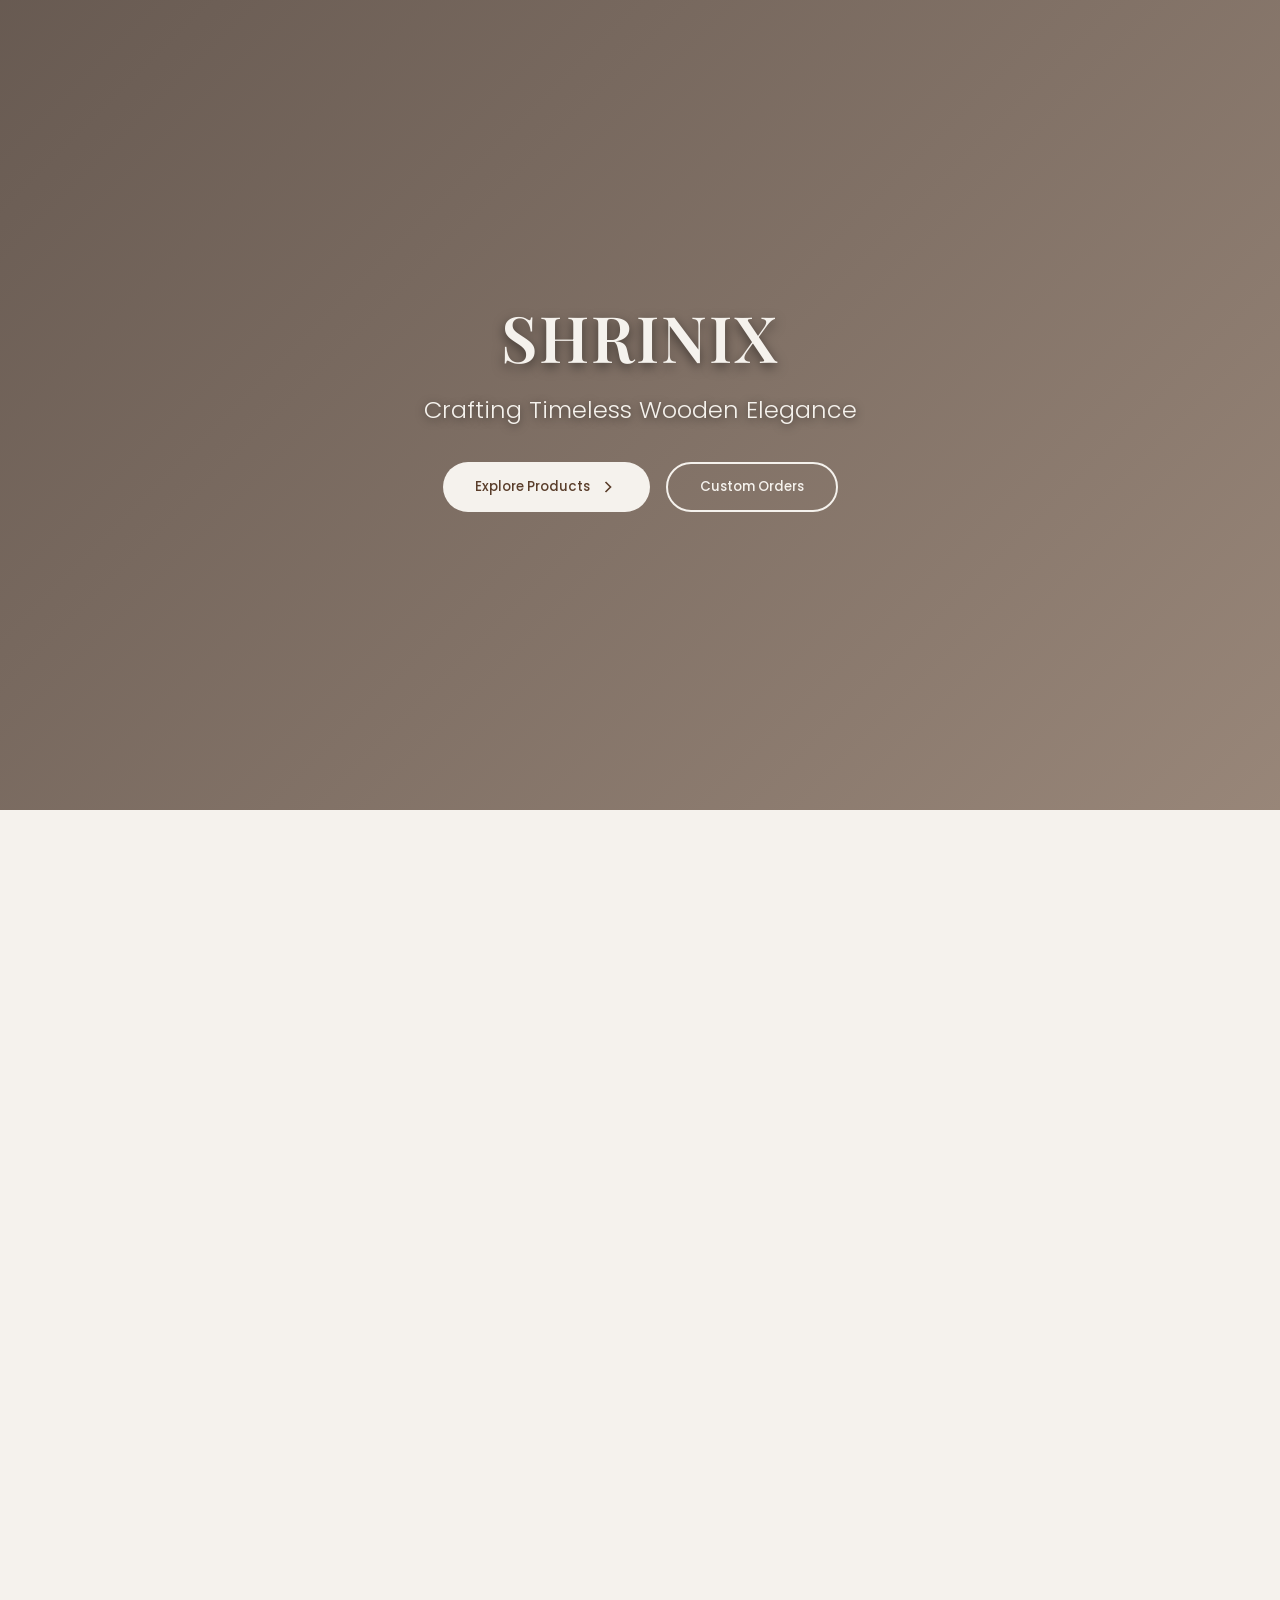
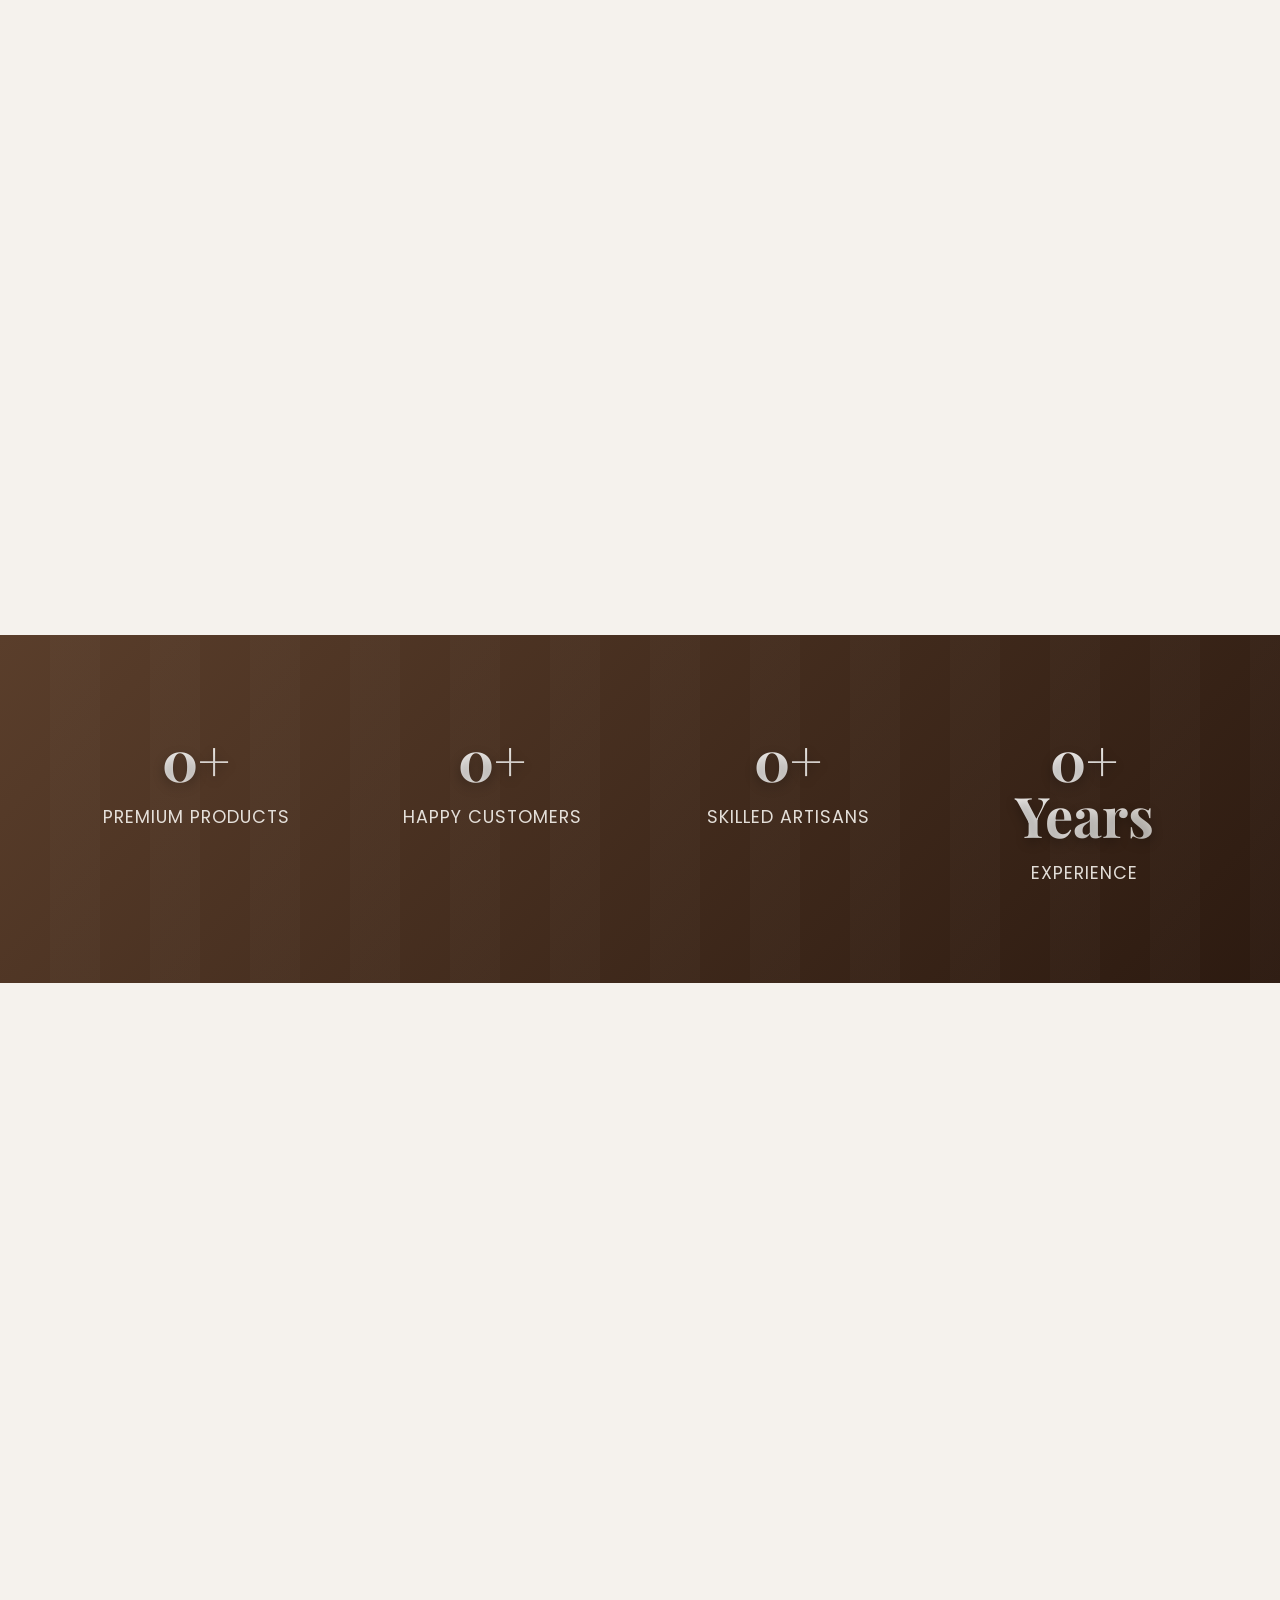
==== index.html @ a5e1089a "initial commit" ====
<!DOCTYPE html>
<html lang="en">

<head>
    <meta charset="UTF-8">
    <meta name="viewport" content="width=device-width, initial-scale=1.0">
    <title>SHRINIX - Premium Wooden Furniture & Handicrafts</title>
    <link rel="preconnect" href="https://fonts.googleapis.com">
    <link rel="preconnect" href="https://fonts.gstatic.com" crossorigin>
    <link
        href="https://fonts.googleapis.com/css2?family=Playfair+Display:wght@400;500;600;700&family=Poppins:wght@300;400;500;600&display=swap"
        rel="stylesheet">
    <link rel="stylesheet" href="styles/main.css">
    <link rel="stylesheet" href="styles/loader-enhanced.css">
    <link rel="stylesheet" href="styles/micro-interactions.css">
    <link rel="stylesheet" href="styles/admin-access.css">
</head>

<body>
    <!-- Enhanced Artisan Loader -->
    <div id="loader" class="loader">
        <!-- Cultural Background Patterns -->
        <div class="cultural-patterns">
            <svg class="mandala-pattern" viewBox="0 0 200 200" xmlns="http://www.w3.org/2000/svg">
                <circle cx="100" cy="100" r="80" fill="none" stroke="rgba(245, 242, 237, 0.05)" stroke-width="0.5"
                    class="pattern-circle delay-1" />
                <circle cx="100" cy="100" r="60" fill="none" stroke="rgba(245, 242, 237, 0.05)" stroke-width="0.5"
                    class="pattern-circle delay-2" />
                <circle cx="100" cy="100" r="40" fill="none" stroke="rgba(245, 242, 237, 0.05)" stroke-width="0.5"
                    class="pattern-circle delay-3" />
                <circle cx="100" cy="100" r="20" fill="none" stroke="rgba(245, 242, 237, 0.05)" stroke-width="0.5"
                    class="pattern-circle delay-4" />
                <!-- Paisley-inspired petals -->
                <path d="M 100 20 Q 120 40, 100 60" fill="none" stroke="rgba(245, 242, 237, 0.03)" stroke-width="0.5"
                    class="pattern-petal" />
                <path d="M 140 40 Q 140 60, 120 80" fill="none" stroke="rgba(245, 242, 237, 0.03)" stroke-width="0.5"
                    class="pattern-petal" />
                <path d="M 160 100 Q 140 100, 120 120" fill="none" stroke="rgba(245, 242, 237, 0.03)" stroke-width="0.5"
                    class="pattern-petal" />
                <path d="M 140 160 Q 120 140, 100 140" fill="none" stroke="rgba(245, 242, 237, 0.03)" stroke-width="0.5"
                    class="pattern-petal" />
            </svg>
        </div>

        <!-- Advanced Floating Particles (3 layers for depth) -->
        <div class="particles-container particles-back">
            <div class="particle wood-shaving"></div>
            <div class="particle wood-shaving"></div>
            <div class="particle clay-dust"></div>
            <div class="particle clay-dust"></div>
        </div>
        <div class="particles-container particles-mid">
            <div class="particle thread-fiber"></div>
            <div class="particle thread-fiber"></div>
            <div class="particle thread-fiber"></div>
        </div>
        <div class="particles-container particles-front">
            <div class="particle interactive-particle"></div>
            <div class="particle interactive-particle"></div>
            <div class="particle interactive-particle"></div>
        </div>

        <div class="loader-content" id="loaderContent">
            <!-- Multiple Craft Animations (randomly selected) -->
            <div class="craft-animation" id="craftAnimation">
                <!-- Pottery SVG -->
                <svg viewBox="0 0 200 200" xmlns="http://www.w3.org/2000/svg" class="craft-svg pottery-svg"
                    data-craft="pottery">
                    <path
                        d="M 100 40 L 95 50 Q 85 60, 80 80 Q 75 100, 75 120 Q 75 140, 80 150 L 85 160 L 115 160 L 120 150 Q 125 140, 125 120 Q 125 100, 120 80 Q 115 60, 105 50 Z"
                        stroke="#f5f2ed" stroke-width="2.5" fill="none" stroke-linecap="round" stroke-linejoin="round"
                        class="draw-path" />
                    <line x1="80" y1="90" x2="120" y2="90" stroke="#f5f2ed" stroke-width="1.5"
                        class="draw-line delay-1" />
                    <line x1="78" y1="110" x2="122" y2="110" stroke="#f5f2ed" stroke-width="1.5"
                        class="draw-line delay-2" />
                    <line x1="80" y1="130" x2="120" y2="130" stroke="#f5f2ed" stroke-width="1.5"
                        class="draw-line delay-3" />
                    <circle cx="90" cy="100" r="1.5" fill="#f5f2ed" class="fade-dot delay-4" />
                    <circle cx="110" cy="100" r="1.5" fill="#f5f2ed" class="fade-dot delay-4" />
                </svg>

                <!-- Weaving Loom SVG -->
                <svg viewBox="0 0 200 200" xmlns="http://www.w3.org/2000/svg" class="craft-svg loom-svg hidden"
                    data-craft="loom">
                    <rect x="60" y="40" width="80" height="120" fill="none" stroke="#f5f2ed" stroke-width="2"
                        class="draw-path" />
                    <line x1="70" y1="40" x2="70" y2="160" stroke="#f5f2ed" stroke-width="1"
                        class="draw-line delay-1" />
                    <line x1="85" y1="40" x2="85" y2="160" stroke="#f5f2ed" stroke-width="1"
                        class="draw-line delay-1" />
                    <line x1="100" y1="40" x2="100" y2="160" stroke="#f5f2ed" stroke-width="1"
                        class="draw-line delay-1" />
                    <line x1="115" y1="40" x2="115" y2="160" stroke="#f5f2ed" stroke-width="1"
                        class="draw-line delay-1" />
                    <line x1="130" y1="40" x2="130" y2="160" stroke="#f5f2ed" stroke-width="1"
                        class="draw-line delay-1" />
                    <line x1="60" y1="70" x2="140" y2="70" stroke="#f5f2ed" stroke-width="1.5"
                        class="draw-line delay-2" />
                    <line x1="60" y1="90" x2="140" y2="90" stroke="#f5f2ed" stroke-width="1.5"
                        class="draw-line delay-3" />
                    <line x1="60" y1="110" x2="140" y2="110" stroke="#f5f2ed" stroke-width="1.5"
                        class="draw-line delay-4" />
                    <line x1="60" y1="130" x2="140" y2="130" stroke="#f5f2ed" stroke-width="1.5"
                        class="draw-line delay-5" />
                </svg>

                <!-- Wood Carving SVG -->
                <svg viewBox="0 0 200 200" xmlns="http://www.w3.org/2000/svg" class="craft-svg carving-svg hidden"
                    data-craft="carving">
                    <path d="M 100 50 L 100 150" stroke="#f5f2ed" stroke-width="3" class="draw-path" />
                    <path d="M 80 80 Q 100 70, 120 80" stroke="#f5f2ed" stroke-width="2" class="draw-line delay-1" />
                    <path d="M 75 100 Q 100 90, 125 100" stroke="#f5f2ed" stroke-width="2" class="draw-line delay-2" />
                    <path d="M 70 120 Q 100 110, 130 120" stroke="#f5f2ed" stroke-width="2" class="draw-line delay-3" />
                    <circle cx="100" cy="60" r="8" fill="none" stroke="#f5f2ed" stroke-width="1.5"
                        class="fade-dot delay-4" />
                    <circle cx="100" cy="140" r="8" fill="none" stroke="#f5f2ed" stroke-width="1.5"
                        class="fade-dot delay-5" />
                </svg>

                <!-- Mandala SVG -->
                <svg viewBox="0 0 200 200" xmlns="http://www.w3.org/2000/svg" class="craft-svg mandala-svg hidden"
                    data-craft="mandala">
                    <circle cx="100" cy="100" r="60" fill="none" stroke="#f5f2ed" stroke-width="2" class="draw-path" />
                    <circle cx="100" cy="100" r="40" fill="none" stroke="#f5f2ed" stroke-width="1.5"
                        class="draw-line delay-1" />
                    <circle cx="100" cy="100" r="20" fill="none" stroke="#f5f2ed" stroke-width="1.5"
                        class="draw-line delay-2" />
                    <line x1="100" y1="40" x2="100" y2="160" stroke="#f5f2ed" stroke-width="1"
                        class="draw-line delay-3" />
                    <line x1="40" y1="100" x2="160" y2="100" stroke="#f5f2ed" stroke-width="1"
                        class="draw-line delay-3" />
                    <line x1="58" y1="58" x2="142" y2="142" stroke="#f5f2ed" stroke-width="1"
                        class="draw-line delay-4" />
                    <line x1="142" y1="58" x2="58" y2="142" stroke="#f5f2ed" stroke-width="1"
                        class="draw-line delay-4" />
                    <circle cx="100" cy="100" r="5" fill="#f5f2ed" class="fade-dot delay-5" />
                </svg>

                <!-- Texture Overlay -->
                <div class="texture-overlay"></div>
            </div>

            <!-- Handwritten Brand Name (SVG Text Path) -->
            <div class="loader-title-container">
                <svg viewBox="0 0 300 80" xmlns="http://www.w3.org/2000/svg" class="handwritten-title">
                    <text x="150" y="50" text-anchor="middle" class="handwritten-text">SHRINIX</text>
                </svg>
            </div>

            <!-- Rotating Craft Facts with Chime Effect -->
            <div class="craft-facts">
                <p class="craft-fact active" data-sound="chime">Handmade, not mass-produced</p>
                <p class="craft-fact" data-sound="chime">Craft passed through generations</p>
                <p class="craft-fact" data-sound="chime">Every piece tells a story</p>
                <p class="craft-fact" data-sound="chime">Honoring traditional artisans</p>
                <p class="craft-fact" data-sound="chime">Where heritage meets design</p>
            </div>

            <!-- Organic Progress Indicator -->
            <div class="weave-progress">
                <div class="thread thread-1"></div>
                <div class="thread thread-2"></div>
                <div class="thread thread-3"></div>
            </div>
        </div>

        <!-- Audio Elements (hidden) -->
        <audio id="ambientSound" loop>
            <source
                src="[data-uri]"
                type="audio/wav">
        </audio>
        <audio id="chimeSound">
            <source
                src="[data-uri]"
                type="audio/wav">
        </audio>
        <audio id="whooshSound">
            <source
                src="[data-uri]"
                type="audio/wav">
        </audio>
    </div>

    <!-- Navigation -->
    <nav id="navigation" class="nav hidden">
        <div class="nav-container">
            <div class="nav-logo">SHRINIX</div>
            <button class="nav-toggle" id="navToggle">
                <span></span>
                <span></span>
                <span></span>
            </button>
            <ul class="nav-menu" id="navMenu">
                <li><a href="#home" class="nav-link active">Home</a></li>
                <li><a href="#about" class="nav-link">About Us</a></li>
                <li><a href="#products" class="nav-link">Products</a></li>
                <li><a href="#customization" class="nav-link">Customization</a></li>
                <li><a href="#contact" class="nav-link">Contact Us</a></li>
            </ul>
            <button class="whatsapp-btn" id="headerWhatsappBtn">
                <svg xmlns="http://www.w3.org/2000/svg" width="20" height="20" viewBox="0 0 24 24" fill="none"
                    stroke="currentColor" stroke-width="2" stroke-linecap="round" stroke-linejoin="round">
                    <path
                        d="M21 11.5a8.38 8.38 0 0 1-.9 3.8 8.5 8.5 0 0 1-7.6 4.7 8.38 8.38 0 0 1-3.8-.9L3 21l1.9-5.7a8.38 8.38 0 0 1-.9-3.8 8.5 8.5 0 0 1 4.7-7.6 8.38 8.38 0 0 1 3.8-.9h.5a8.48 8.48 0 0 1 8 8v.5z">
                    </path>
                </svg>
                WhatsApp Us
            </button>
        </div>
    </nav>

    <!-- Main Content -->
    <main id="app"></main>

    <!-- Footer -->
    <footer id="footer" class="footer hidden">
        <div class="footer-container">
            <div class="footer-grid">
                <div class="footer-section">
                    <h3 class="footer-title">SHRINIX</h3>
                    <p class="footer-description">Crafting timeless wooden furniture and handicrafts with passion and
                        precision.</p>
                </div>
                <div class="footer-section">
                    <h4 class="footer-heading">Quick Links</h4>
                    <ul class="footer-links">
                        <li><a href="#home">Home</a></li>
                        <li><a href="#about">About Us</a></li>
                        <li><a href="#products">Products</a></li>
                        <li><a href="#customization">Customization</a></li>
                        <li><a href="#contact">Contact Us</a></li>
                    </ul>
                </div>
                <div class="footer-section">
                    <h4 class="footer-heading">Categories</h4>
                    <ul class="footer-links">
                        <li><a href="#category/bedroom">Bedroom</a></li>
                        <li><a href="#category/living-room">Living Room</a></li>
                        <li><a href="#category/dining">Dining</a></li>
                        <li><a href="#category/study">Study & Office</a></li>
                        <li><a href="#category/storage">Storage</a></li>
                        <li><a href="#category/decor">Home Decor</a></li>
                    </ul>
                </div>
                <div class="footer-section">
                    <h4 class="footer-heading">Contact</h4>
                    <ul class="footer-links">
                        <li>Phone: +91 90013 00244</li>
                        <li>Email: info@shrinix.in</li>
                        <li>Location: India</li>
                    </ul>
                </div>
            </div>
            <div class="footer-bottom">
                <p id="copyrightText">&copy; 2026 SHRINIX. All rights reserved.</p>
                <a href="admin.html" id="adminAccess" class="admin-access-btn" style="display: none;">
                    <svg xmlns="http://www.w3.org/2000/svg" width="16" height="16" viewBox="0 0 24 24" fill="none"
                        stroke="currentColor" stroke-width="2">
                        <rect x="3" y="11" width="18" height="11" rx="2" ry="2"></rect>
                        <path d="M7 11V7a5 5 0 0 1 10 0v4"></path>
                    </svg>
                    Admin
                </a>
            </div>
        </div>
    </footer>

    <script src="js/loader.js"></script>
    <script src="js/data.js"></script>
    <script src="js/utils.js"></script>
    <script src="js/router.js"></script>
    <script src="js/components.js"></script>
    <script src="js/premium-features.js"></script>
    <script src="js/micro-interactions.js"></script>
    <script src="js/app.js"></script>
    <script src="js/admin-access.js"></script>
</body>

</html>
---- styles/main.css ----
/* CSS Reset and Base Styles */
* {
    margin: 0;
    padding: 0;
    box-sizing: border-box;
}

:root {
    --primary: #5a3e2b;
    --secondary: #f5f2ed;
    --accent: #2c1a10;
    --text: #333;
    --border: #d4c5b9;
}

body {
    font-family: 'Poppins', sans-serif;
    color: var(--text);
    background-color: var(--secondary);
    line-height: 1.6;
}

h1,
h2,
h3,
h4,
h5,
h6 {
    font-family: 'Playfair Display', serif;
    font-weight: 600;
    line-height: 1.2;
}

img {
    max-width: 100%;
    height: auto;
    display: block;
}

a {
    text-decoration: none;
    color: inherit;
}

button {
    cursor: pointer;
    border: none;
    background: none;
    font-family: inherit;
}

.hidden {
    display: none !important;
}

/* ========================================
   ARTISAN LOADER STYLES
   ======================================== */

.loader {
    position: fixed;
    top: 0;
    left: 0;
    width: 100%;
    height: 100vh;
    background: linear-gradient(135deg, #2c1a10 0%, #5a3e2b 50%, #3d2817 100%);
    display: flex;
    align-items: center;
    justify-content: center;
    z-index: 9999;
    overflow: hidden;
    animation: loaderFadeOut 0.8s ease-in-out 6s forwards;
}

@keyframes loaderFadeOut {
    to {
        opacity: 0;
        visibility: hidden;
        pointer-events: none;
    }
}

/* Floating Particles */
.particles-container {
    position: absolute;
    width: 100%;
    height: 100%;
    overflow: hidden;
    pointer-events: none;
}

.particle {
    position: absolute;
    width: 3px;
    height: 3px;
    background: rgba(245, 242, 237, 0.4);
    border-radius: 50%;
    animation: float 8s infinite ease-in-out;
    opacity: 0;
}

.particle:nth-child(1) {
    left: 10%;
    animation-delay: 0s;
    animation-duration: 7s;
}

.particle:nth-child(2) {
    left: 25%;
    animation-delay: 1.5s;
    animation-duration: 9s;
}

.particle:nth-child(3) {
    left: 40%;
    animation-delay: 0.8s;
    animation-duration: 8.5s;
}

.particle:nth-child(4) {
    left: 55%;
    animation-delay: 2s;
    animation-duration: 7.5s;
}

.particle:nth-child(5) {
    left: 70%;
    animation-delay: 1s;
    animation-duration: 8s;
}

.particle:nth-child(6) {
    left: 85%;
    animation-delay: 0.5s;
    animation-duration: 9.5s;
}

.particle:nth-child(7) {
    left: 15%;
    animation-delay: 2.5s;
    animation-duration: 7.8s;
}

.particle:nth-child(8) {
    left: 90%;
    animation-delay: 1.8s;
    animation-duration: 8.2s;
}

@keyframes float {
    0% {
        transform: translateY(100vh) translateX(0) rotate(0deg);
        opacity: 0;
    }

    10% {
        opacity: 0.6;
    }

    50% {
        opacity: 0.8;
        transform: translateY(50vh) translateX(20px) rotate(180deg);
    }

    90% {
        opacity: 0.4;
    }

    100% {
        transform: translateY(-10vh) translateX(-20px) rotate(360deg);
        opacity: 0;
    }
}

/* Loader Content */
.loader-content {
    text-align: center;
    color: var(--secondary);
    position: relative;
    z-index: 2;
}

/* Craft Animation Container */
.craft-animation {
    position: relative;
    width: 200px;
    height: 200px;
    margin: 0 auto 2rem;
}

.pottery-svg {
    width: 100%;
    height: 100%;
    filter: drop-shadow(0 0 20px rgba(245, 242, 237, 0.3));
}

/* SVG Path Drawing Animation */
.draw-path {
    stroke-dasharray: 500;
    stroke-dashoffset: 500;
    animation: drawPath 3s ease-out forwards;
    filter: drop-shadow(0 0 3px rgba(245, 242, 237, 0.5));
}

@keyframes drawPath {
    to {
        stroke-dashoffset: 0;
    }
}

/* Decorative Lines */
.draw-line {
    stroke-dasharray: 50;
    stroke-dashoffset: 50;
    animation: drawLine 0.8s ease-out forwards;
    opacity: 0;
}

.draw-line.delay-1 {
    animation-delay: 2s;
}

.draw-line.delay-2 {
    animation-delay: 2.3s;
}

.draw-line.delay-3 {
    animation-delay: 2.6s;
}

@keyframes drawLine {
    to {
        stroke-dashoffset: 0;
        opacity: 1;
    }
}

/* Texture Dots */
.fade-dot {
    opacity: 0;
    animation: fadeDot 0.5s ease-out forwards;
}

.fade-dot.delay-4 {
    animation-delay: 3s;
}

.fade-dot.delay-5 {
    animation-delay: 3.3s;
}

@keyframes fadeDot {
    to {
        opacity: 1;
    }
}

/* Texture Overlay - Wood grain effect */
.texture-overlay {
    position: absolute;
    top: 0;
    left: 0;
    width: 100%;
    height: 100%;
    background-image:
        repeating-linear-gradient(90deg,
            transparent,
            transparent 2px,
            rgba(139, 111, 71, 0.03) 2px,
            rgba(139, 111, 71, 0.03) 4px),
        repeating-linear-gradient(0deg,
            transparent,
            transparent 2px,
            rgba(107, 85, 54, 0.02) 2px,
            rgba(107, 85, 54, 0.02) 4px);
    opacity: 0;
    animation: fadeInTexture 1s ease-out 3.5s forwards;
    pointer-events: none;
    border-radius: 10px;
}

@keyframes fadeInTexture {
    to {
        opacity: 1;
    }
}

/* Pottery Breathing Effect (after completion) */
@keyframes breathe {

    0%,
    100% {
        transform: scale(1);
    }

    50% {
        transform: scale(1.02);
    }
}

.pottery-svg {
    animation: breathe 3s ease-in-out 4s infinite;
}

/* Brand Title */
.loader-title {
    font-size: 3.5rem;
    margin-bottom: 1.5rem;
    letter-spacing: 8px;
    animation: fadeInUp 1s ease-out 0.5s backwards;
    text-shadow: 0 4px 20px rgba(0, 0, 0, 0.5);
    font-weight: 700;
}

@keyframes fadeInUp {
    from {
        opacity: 0;
        transform: translateY(30px);
    }

    to {
        opacity: 1;
        transform: translateY(0);
    }
}

/* Craft Facts - Rotating Messages */
.craft-facts {
    position: relative;
    height: 40px;
    margin: 2rem auto;
    overflow: hidden;
}

.craft-fact {
    position: absolute;
    width: 100%;
    left: 0;
    top: 0;
    font-size: 1.1rem;
    font-weight: 300;
    letter-spacing: 1px;
    opacity: 0;
    transform: translateY(20px);
    font-style: italic;
    color: rgba(245, 242, 237, 0.9);
    text-shadow: 0 2px 10px rgba(0, 0, 0, 0.3);
}

.craft-fact.active {
    animation: rotateFact 10s ease-in-out infinite;
}

.craft-fact:nth-child(2) {
    animation-delay: 2s;
}

.craft-fact:nth-child(3) {
    animation-delay: 4s;
}

.craft-fact:nth-child(4) {
    animation-delay: 6s;
}

.craft-fact:nth-child(5) {
    animation-delay: 8s;
}

@keyframes rotateFact {

    0%,
    100% {
        opacity: 0;
        transform: translateY(20px);
    }

    5%,
    15% {
        opacity: 1;
        transform: translateY(0);
    }

    20% {
        opacity: 0;
        transform: translateY(-20px);
    }
}

/* Weaving Thread Progress */
.weave-progress {
    position: relative;
    width: 250px;
    height: 6px;
    margin: 2rem auto 0;
    display: flex;
    gap: 3px;
    align-items: center;
}

.thread {
    flex: 1;
    height: 100%;
    background: rgba(245, 242, 237, 0.2);
    border-radius: 3px;
    position: relative;
    overflow: hidden;
}

.thread::before {
    content: '';
    position: absolute;
    top: 0;
    left: 0;
    width: 100%;
    height: 100%;
    background: linear-gradient(90deg,
            rgba(245, 242, 237, 0.4) 0%,
            rgba(245, 242, 237, 0.9) 50%,
            rgba(245, 242, 237, 0.4) 100%);
    transform: translateX(-100%);
}

.thread-1::before {
    animation: weaveThread 2s ease-in-out infinite;
    animation-delay: 0s;
}

.thread-2::before {
    animation: weaveThread 2s ease-in-out infinite;
    animation-delay: 0.3s;
}

.thread-3::before {
    animation: weaveThread 2s ease-in-out infinite;
    animation-delay: 0.6s;
}

@keyframes weaveThread {
    0% {
        transform: translateX(-100%);
    }

    50%,
    100% {
        transform: translateX(200%);
    }
}

/* Cursor Parallax Effect */
.loader-content {
    transition: transform 0.3s ease-out;
}

/* Responsive Loader */
@media (max-width: 768px) {
    .loader-title {
        font-size: 2.5rem;
        letter-spacing: 4px;
    }

    .craft-animation {
        width: 150px;
        height: 150px;
    }

    .craft-fact {
        font-size: 0.95rem;
    }

    .weave-progress {
        width: 200px;
    }
}

@media (max-width: 480px) {
    .loader-title {
        font-size: 2rem;
        letter-spacing: 3px;
    }

    .craft-animation {
        width: 120px;
        height: 120px;
    }

    .craft-fact {
        font-size: 0.85rem;
    }

    .weave-progress {
        width: 150px;
    }
}

/* Navigation Styles */
.nav {
    position: fixed;
    top: 1.5rem;
    left: 50%;
    transform: translateX(-50%);
    width: calc(100% - 4rem);
    max-width: 1200px;
    background: rgba(255, 255, 255, 0.95);
    backdrop-filter: blur(10px);
    box-shadow: 0 8px 32px rgba(0, 0, 0, 0.1);
    border-radius: 50px;
    z-index: 1000;
    animation: slideDown 0.5s ease-out;
}

@keyframes slideDown {
    from {
        transform: translate(-50%, -100%);
        opacity: 0;
    }

    to {
        transform: translate(-50%, 0);
        opacity: 1;
    }
}

.nav-container {
    max-width: 1200px;
    margin: 0 auto;
    padding: 0.8rem 2rem;
    display: flex;
    align-items: center;
    justify-content: space-between;
}

.nav-logo {
    font-family: 'Playfair Display', serif;
    font-size: 1.8rem;
    font-weight: 700;
    color: var(--primary);
    letter-spacing: 2px;
}

.nav-toggle {
    display: none;
    flex-direction: column;
    gap: 4px;
}

.nav-toggle span {
    width: 25px;
    height: 3px;
    background: var(--primary);
    transition: all 0.3s;
}

.nav-menu {
    display: flex;
    gap: 2rem;
    list-style: none;
}

.nav-link {
    color: var(--text);
    font-weight: 500;
    padding: 0.5rem 0;
    position: relative;
    transition: color 0.3s;
}

.nav-link::after {
    content: '';
    position: absolute;
    bottom: 0;
    left: 0;
    width: 0;
    height: 2px;
    background: var(--primary);
    transition: width 0.3s;
}

.nav-link:hover,
.nav-link.active {
    color: var(--primary);
}

.nav-link:hover::after,
.nav-link.active::after {
    width: 100%;
}

.whatsapp-btn {
    display: flex;
    align-items: center;
    gap: 0.5rem;
    background: #25D366;
    color: white;
    padding: 0.6rem 1.2rem;
    border-radius: 25px;
    font-weight: 500;
    transition: transform 0.3s, box-shadow 0.3s;
}

.whatsapp-btn:hover {
    transform: translateY(-2px);
    box-shadow: 0 4px 12px rgba(37, 211, 102, 0.3);
}

/* Container and Section Styles */
.container {
    max-width: 1200px;
    margin: 0 auto;
    padding: 0 2rem;
}

.section {
    padding: 4rem 0;
}

/* Hero Section */
.hero {
    position: relative;
    height: 90vh;
    min-height: 600px;
    display: flex;
    align-items: center;
    justify-content: center;
    overflow: hidden;
}

/* Video Background */
.hero-video {
    position: absolute;
    top: 50%;
    left: 50%;
    min-width: 100%;
    min-height: 100%;
    width: auto;
    height: auto;
    transform: translate(-50%, -50%);
    object-fit: cover;
    z-index: 0;
}

/* Dark overlay for better text readability */
.hero-overlay {
    position: absolute;
    top: 0;
    left: 0;
    right: 0;
    bottom: 0;
    background: linear-gradient(135deg, rgba(44, 26, 16, 0.7) 0%, rgba(90, 62, 43, 0.6) 100%);
    z-index: 1;
}

.hero-content {
    position: relative;
    text-align: center;
    color: var(--secondary);
    z-index: 2;
    animation: fadeInUp 1s ease-out;
}

.hero-title {
    font-size: 4rem;
    margin-bottom: 1rem;
    letter-spacing: 2px;
    text-shadow: 0 4px 12px rgba(0, 0, 0, 0.5);
}

.hero-subtitle {
    font-size: 1.5rem;
    margin-bottom: 2rem;
    font-weight: 300;
    text-shadow: 0 2px 8px rgba(0, 0, 0, 0.5);
}

.hero-buttons {
    display: flex;
    gap: 1rem;
    justify-content: center;
    flex-wrap: wrap;
}

.btn {
    padding: 0.8rem 2rem;
    border-radius: 30px;
    font-weight: 500;
    transition: all 0.3s;
    display: inline-flex;
    align-items: center;
    gap: 0.5rem;
}

.btn-primary {
    background: var(--secondary);
    color: var(--primary);
}

.btn-primary:hover {
    transform: translateY(-2px);
    box-shadow: 0 8px 20px rgba(0, 0, 0, 0.2);
}

.btn-secondary {
    background: transparent;
    color: var(--secondary);
    border: 2px solid var(--secondary);
}

.btn-secondary:hover {
    background: var(--secondary);
    color: var(--primary);
}

/* Categories Grid */
.categories-section {
    background: white;
}

.section-header {
    text-align: center;
    margin-bottom: 3rem;
}

.section-title {
    font-size: 2.5rem;
    color: var(--primary);
    margin-bottom: 0.5rem;
}

.section-description {
    font-size: 1.1rem;
    color: #666;
}

.categories-grid {
    display: grid;
    grid-template-columns: repeat(auto-fit, minmax(280px, 1fr));
    gap: 2rem;
}

.category-card {
    position: relative;
    height: 350px;
    border-radius: 12px;
    overflow: hidden;
    cursor: pointer;
    transition: transform 0.3s, box-shadow 0.3s;
}

.category-card:hover {
    transform: translateY(-10px);
    box-shadow: 0 12px 30px rgba(0, 0, 0, 0.15);
}

.category-card-image {
    width: 100%;
    height: 100%;
    object-fit: cover;
}

.category-card-overlay {
    position: absolute;
    top: 0;
    left: 0;
    right: 0;
    bottom: 0;
    background: linear-gradient(to top, rgba(0, 0, 0, 0.7), transparent);
    display: flex;
    flex-direction: column;
    justify-content: flex-end;
    padding: 2rem;
    color: white;
}

.category-card-title {
    font-size: 1.8rem;
    margin-bottom: 0.5rem;
}

.category-card-count {
    font-size: 0.9rem;
    opacity: 0.9;
}

/* Product Grid */
.products-header {
    display: flex;
    justify-content: space-between;
    align-items: center;
    margin-bottom: 2rem;
    flex-wrap: wrap;
    gap: 1rem;
}

.filter-buttons {
    display: flex;
    gap: 0.5rem;
    flex-wrap: wrap;
}

.filter-btn {
    padding: 0.5rem 1.5rem;
    border: 2px solid var(--border);
    border-radius: 25px;
    background: white;
    color: var(--text);
    transition: all 0.3s;
}

.filter-btn:hover,
.filter-btn.active {
    background: var(--primary);
    color: white;
    border-color: var(--primary);
}

.products-grid {
    display: grid;
    grid-template-columns: repeat(auto-fill, minmax(280px, 1fr));
    gap: 2rem;
}

.product-card {
    background: white;
    border-radius: 12px;
    overflow: hidden;
    box-shadow: 0 2px 10px rgba(0, 0, 0, 0.1);
    transition: transform 0.3s, box-shadow 0.3s;
    cursor: pointer;
}

.product-card:hover {
    transform: translateY(-5px);
    box-shadow: 0 8px 25px rgba(0, 0, 0, 0.15);
}

.product-image {
    width: 100%;
    height: 250px;
    object-fit: cover;
}

.product-info {
    padding: 1.5rem;
}

.product-category {
    font-size: 0.85rem;
    color: var(--primary);
    text-transform: uppercase;
    letter-spacing: 1px;
    margin-bottom: 0.5rem;
}

.product-name {
    font-size: 1.2rem;
    margin-bottom: 0.5rem;
    color: var(--accent);
}

.product-price {
    font-size: 1.3rem;
    font-weight: 600;
    color: var(--primary);
    margin-bottom: 1rem;
}

.product-actions {
    display: flex;
    gap: 0.5rem;
}

.btn-small {
    padding: 0.5rem 1rem;
    font-size: 0.9rem;
    border-radius: 6px;
    flex: 1;
}

/* Form Styles */
.form-group {
    margin-bottom: 1.5rem;
}

.form-label {
    display: block;
    margin-bottom: 0.5rem;
    font-weight: 500;
    color: var(--primary);
}

.form-input,
.form-textarea,
.form-select {
    width: 100%;
    padding: 0.8rem;
    border: 2px solid var(--border);
    border-radius: 8px;
    font-family: inherit;
    font-size: 1rem;
    transition: border-color 0.3s;
}

.form-input:focus,
.form-textarea:focus,
.form-select:focus {
    outline: none;
    border-color: var(--primary);
}

.form-textarea {
    resize: vertical;
    min-height: 120px;
}

/* Footer */
.footer {
    background: var(--accent);
    color: var(--secondary);
    padding: 3rem 0 1rem;
}

.footer-container {
    max-width: 1200px;
    margin: 0 auto;
    padding: 0 2rem;
}

.footer-grid {
    display: grid;
    grid-template-columns: repeat(auto-fit, minmax(200px, 1fr));
    gap: 2rem;
    margin-bottom: 2rem;
}

.footer-title {
    font-size: 1.5rem;
    margin-bottom: 1rem;
}

.footer-description {
    opacity: 0.9;
}

.footer-heading {
    font-size: 1.1rem;
    margin-bottom: 1rem;
    color: var(--secondary);
}

.footer-links {
    list-style: none;
}

.footer-links li {
    margin-bottom: 0.5rem;
}

.footer-links a {
    opacity: 0.8;
    transition: opacity 0.3s;
}

.footer-links a:hover {
    opacity: 1;
}

.footer-bottom {
    text-align: center;
    padding-top: 2rem;
    border-top: 1px solid rgba(255, 255, 255, 0.1);
    opacity: 0.8;
}

/* Responsive Design */
@media (max-width: 768px) {
    .nav-toggle {
        display: flex;
    }

    .nav-menu {
        position: absolute;
        top: calc(100% + 1rem);
        left: 0;
        right: 0;
        background: rgba(255, 255, 255, 0.98);
        backdrop-filter: blur(10px);
        flex-direction: column;
        padding: 1rem;
        border-radius: 20px;
        box-shadow: 0 8px 32px rgba(0, 0, 0, 0.15);
        display: none;
    }

    .nav-menu.active {
        display: flex;
    }

    .hero-title {
        font-size: 2.5rem;
    }

    .hero-subtitle {
        font-size: 1.2rem;
    }

    .section-title {
        font-size: 2rem;
    }

    .categories-grid {
        grid-template-columns: 1fr;
    }

    .products-header {
        flex-direction: column;
        align-items: flex-start;
    }

    .product-card:hover {
        transform: translateY(-2px);
    }

    /* Product Detail Page - Stack on mobile */
    div[style*="grid-template-columns: 1fr 1fr"] {
        grid-template-columns: 1fr !important;
    }

    /* Contact Page - Stack on mobile */
    div[style*="grid-template-columns: 1fr 1fr"] {
        grid-template-columns: 1fr !important;
    }
}

@media (max-width: 480px) {
    .nav-container {
        padding: 1rem;
    }

    .hero-title {
        font-size: 2rem;
    }

    .loader-title {
        font-size: 2rem;
    }

    .hero-buttons {
        flex-direction: column;
        width: 100%;
        padding: 0 1rem;
    }

    .btn {
        width: 100%;
        justify-content: center;
    }

    .whatsapp-btn {
        display: none;
    }
}

/* Additional Utility Classes */
.text-center {
    text-align: center;
}

.mb-1 {
    margin-bottom: 1rem;
}

.mb-2 {
    margin-bottom: 2rem;
}

.mt-2 {
    margin-top: 2rem;
}

.p-2 {
    padding: 2rem;
}

/* Product Cards Hover Effect Enhancement */
.product-card:hover .product-image {
    transform: scale(1.05);
    transition: transform 0.3s ease;
}

.product-image {
    transition: transform 0.3s ease;
}

/* Smooth Scrolling */
html {
    scroll-behavior: smooth;
}

/* Loading State for Images */
img {
    background: var(--secondary);
}

/* Button Hover States */
.btn:active {
    transform: scale(0.98);
}

/* Form Focus States */
.form-input:focus,
.form-textarea:focus,
.form-select:focus {
    box-shadow: 0 0 0 3px rgba(90, 62, 43, 0.1);
}

/* Category Card Enhancements */
.category-card::before {
    content: '';
    position: absolute;
    top: 0;
    left: 0;
    right: 0;
    bottom: 0;
    background: linear-gradient(to top, rgba(0, 0, 0, 0.7), transparent);
    opacity: 0.5;
    transition: opacity 0.3s;
    z-index: 1;
}

.category-card:hover::before {
    opacity: 0.7;
}

.category-card-overlay {
    z-index: 2;
}

/* ============================================
   PREMIUM FEATURES STYLES
   ============================================ */

/* Custom Cursor */
body {
    cursor: none;
}

.custom-cursor {
    position: fixed;
    width: 20px;
    height: 20px;
    border: 2px solid var(--primary);
    border-radius: 50%;
    pointer-events: none;
    z-index: 10000;
    transition: transform 0.2s ease, background-color 0.2s ease;
    mix-blend-mode: difference;
}

.custom-cursor.hover {
    transform: scale(2);
    background-color: rgba(90, 62, 43, 0.2);
}

.cursor-trail {
    position: fixed;
    width: 8px;
    height: 8px;
    background: var(--primary);
    border-radius: 50%;
    pointer-events: none;
    z-index: 9999;
    opacity: 0.6;
    transition: opacity 0.3s ease;
}

/* Scroll Animations */
.scroll-animate {
    opacity: 0;
    transform: translateY(50px);
    transition: opacity 0.8s ease, transform 0.8s ease;
}

.scroll-animate.animate-in {
    opacity: 1;
    transform: translateY(0);
}

.scroll-animate-left {
    opacity: 0;
    transform: translateX(-50px);
    transition: opacity 0.8s ease, transform 0.8s ease;
}

.scroll-animate-left.animate-in {
    opacity: 1;
    transform: translateX(0);
}

.scroll-animate-right {
    opacity: 0;
    transform: translateX(50px);
    transition: opacity 0.8s ease, transform 0.8s ease;
}

.scroll-animate-right.animate-in {
    opacity: 1;
    transform: translateX(0);
}

/* Parallax Effects */
.parallax-section {
    position: relative;
    overflow: hidden;
}

.parallax-bg {
    position: absolute;
    top: -20%;
    left: 0;
    width: 100%;
    height: 140%;
    object-fit: cover;
    z-index: -1;
    transition: transform 0.1s ease-out;
}

/* Lightbox Modal */
.lightbox {
    position: fixed;
    top: 0;
    left: 0;
    width: 100%;
    height: 100%;
    background: rgba(0, 0, 0, 0.95);
    z-index: 10001;
    display: flex;
    align-items: center;
    justify-content: center;
    opacity: 0;
    visibility: hidden;
    transition: opacity 0.3s ease, visibility 0.3s ease;
}

.lightbox.active {
    opacity: 1;
    visibility: visible;
}

.lightbox-content {
    position: relative;
    max-width: 90%;
    max-height: 90%;
    animation: zoomIn 0.3s ease;
}

@keyframes zoomIn {
    from {
        transform: scale(0.8);
        opacity: 0;
    }

    to {
        transform: scale(1);
        opacity: 1;
    }
}

.lightbox-image {
    max-width: 100%;
    max-height: 90vh;
    object-fit: contain;
    border-radius: 8px;
}

.lightbox-close {
    position: absolute;
    top: -40px;
    right: 0;
    background: white;
    color: var(--accent);
    width: 40px;
    height: 40px;
    border-radius: 50%;
    display: flex;
    align-items: center;
    justify-content: center;
    font-size: 24px;
    cursor: pointer;
    transition: transform 0.3s ease;
}

.lightbox-close:hover {
    transform: rotate(90deg);
}

.lightbox-nav {
    position: absolute;
    top: 50%;
    transform: translateY(-50%);
    background: rgba(255, 255, 255, 0.9);
    color: var(--accent);
    width: 50px;
    height: 50px;
    border-radius: 50%;
    display: flex;
    align-items: center;
    justify-content: center;
    font-size: 24px;
    cursor: pointer;
    transition: background 0.3s ease;
}

.lightbox-nav:hover {
    background: white;
}

.lightbox-prev {
    left: 20px;
}

.lightbox-next {
    right: 20px;
}

/* Testimonials Section */
.testimonials-section {
    background: linear-gradient(135deg, var(--secondary) 0%, #fff 100%);
    padding: 5rem 0;
}

.testimonials-grid {
    display: grid;
    grid-template-columns: repeat(auto-fit, minmax(320px, 1fr));
    gap: 2rem;
    margin-top: 3rem;
}

.testimonial-card {
    background: white;
    padding: 2rem;
    border-radius: 16px;
    box-shadow: 0 4px 20px rgba(0, 0, 0, 0.08);
    transition: transform 0.3s ease, box-shadow 0.3s ease;
    position: relative;
}

.testimonial-card:hover {
    transform: translateY(-5px);
    box-shadow: 0 8px 30px rgba(0, 0, 0, 0.12);
}

.testimonial-quote {
    position: absolute;
    top: 1rem;
    left: 1.5rem;
    font-size: 4rem;
    color: var(--primary);
    opacity: 0.1;
    font-family: Georgia, serif;
}

.testimonial-header {
    display: flex;
    align-items: center;
    gap: 1rem;
    margin-bottom: 1rem;
}

.testimonial-avatar {
    width: 60px;
    height: 60px;
    border-radius: 50%;
    object-fit: cover;
    border: 3px solid var(--primary);
}

.testimonial-info h4 {
    font-size: 1.1rem;
    color: var(--accent);
    margin-bottom: 0.25rem;
}

.testimonial-info p {
    font-size: 0.9rem;
    color: #666;
}

.testimonial-stars {
    display: flex;
    gap: 0.25rem;
    margin-bottom: 1rem;
}

.star {
    color: #ffc107;
    font-size: 1.2rem;
}

.star.empty {
    color: #ddd;
}

.testimonial-text {
    line-height: 1.8;
    color: var(--text);
    font-style: italic;
}

/* Before/After Slider */
.before-after-section {
    background: white;
    padding: 5rem 0;
}

.before-after-container {
    max-width: 800px;
    margin: 3rem auto;
    position: relative;
    overflow: hidden;
    border-radius: 16px;
    box-shadow: 0 8px 40px rgba(0, 0, 0, 0.15);
}

.before-after-slider {
    position: relative;
    width: 100%;
    height: 500px;
    overflow: hidden;
}

.before-image,
.after-image {
    position: absolute;
    top: 0;
    left: 0;
    width: 100%;
    height: 100%;
    object-fit: cover;
}

.after-image {
    clip-path: inset(0 50% 0 0);
    transition: clip-path 0.1s ease;
}

.slider-handle {
    position: absolute;
    top: 0;
    left: 50%;
    width: 4px;
    height: 100%;
    background: white;
    cursor: ew-resize;
    transform: translateX(-50%);
    z-index: 10;
}

.slider-handle::before {
    content: '⟨⟩';
    position: absolute;
    top: 50%;
    left: 50%;
    transform: translate(-50%, -50%);
    background: white;
    color: var(--primary);
    width: 50px;
    height: 50px;
    border-radius: 50%;
    display: flex;
    align-items: center;
    justify-content: center;
    font-size: 20px;
    font-weight: bold;
    box-shadow: 0 4px 12px rgba(0, 0, 0, 0.2);
    letter-spacing: -2px;
}

.before-label,
.after-label {
    position: absolute;
    top: 20px;
    background: rgba(0, 0, 0, 0.7);
    color: white;
    padding: 0.5rem 1rem;
    border-radius: 8px;
    font-weight: 600;
    text-transform: uppercase;
    font-size: 0.9rem;
    letter-spacing: 1px;
}

.before-label {
    left: 20px;
}

.after-label {
    right: 20px;
}

/* Responsive adjustments for premium features */
@media (max-width: 768px) {
    body {
        cursor: auto;
    }

    .custom-cursor,
    .cursor-trail {
        display: none;
    }

    .before-after-slider {
        height: 350px;
    }

    .testimonials-grid {
        grid-template-columns: 1fr;
    }

    .lightbox-nav {
        width: 40px;
        height: 40px;
        font-size: 20px;
    }
}

/* ============================================
   PRODUCT GALLERY STYLES
   ============================================ */

.product-gallery {
    width: 100%;
}

.main-image-container {
    width: 100%;
    height: 500px;
    border-radius: 12px;
    overflow: hidden;
    margin-bottom: 1rem;
    background: var(--secondary);
    box-shadow: 0 4px 20px rgba(0, 0, 0, 0.1);
}

.main-product-image {
    width: 100%;
    height: 100%;
    object-fit: cover;
    transition: transform 0.3s ease;
}

.main-image-container:hover .main-product-image {
    transform: scale(1.05);
}

.thumbnail-container {
    display: grid;
    grid-template-columns: repeat(auto-fit, minmax(100px, 1fr));
    gap: 0.75rem;
}

.thumbnail-image {
    width: 100%;
    height: 100px;
    object-fit: cover;
    border-radius: 8px;
    cursor: pointer;
    border: 3px solid transparent;
    transition: all 0.3s ease;
    background: var(--secondary);
}

.thumbnail-image:hover {
    border-color: var(--primary);
    transform: translateY(-3px);
    box-shadow: 0 4px 12px rgba(0, 0, 0, 0.15);
}

.thumbnail-image.active {
    border-color: var(--primary);
    box-shadow: 0 4px 12px rgba(90, 62, 43, 0.3);
}

/* Responsive Gallery */
@media (max-width: 768px) {
    .main-image-container {
        height: 350px;
    }

    .thumbnail-container {
        grid-template-columns: repeat(4, 1fr);
        gap: 0.5rem;
    }

    .thumbnail-image {
        height: 80px;
    }
}

@media (max-width: 480px) {
    .main-image-container {
        height: 300px;
    }

    .thumbnail-container {
        grid-template-columns: repeat(3, 1fr);
    }

    .thumbnail-image {
        height: 70px;
    }
}
---- styles/loader-enhanced.css ----
/* ========================================
   ENHANCED ARTISAN LOADER STYLES
   All 10 Premium Features
   ======================================== */

.loader {
    position: fixed;
    top: 0;
    left: 0;
    width: 100%;
    height: 100vh;
    background: linear-gradient(135deg, #2c1a10 0%, #5a3e2b 50%, #3d2817 100%);
    display: flex;
    align-items: center;
    justify-content: center;
    z-index: 9999;
    overflow: hidden;
    animation: loaderFadeOut 0.8s ease-in-out 6s forwards;
    perspective: 1000px;
}

@keyframes loaderFadeOut {
    to {
        opacity: 0;
        visibility: hidden;
        pointer-events: none;
    }
}

/* ========================================
   SKIP & MUTE BUTTONS
   ======================================== */

.skip-loader,
.mute-loader {
    position: absolute;
    top: 2rem;
    background: rgba(245, 242, 237, 0.1);
    backdrop-filter: blur(10px);
    border: 1px solid rgba(245, 242, 237, 0.2);
    color: rgba(245, 242, 237, 0.8);
    padding: 0.6rem 1.2rem;
    border-radius: 25px;
    display: flex;
    align-items: center;
    gap: 0.5rem;
    font-size: 0.9rem;
    font-weight: 500;
    cursor: pointer;
    transition: all 0.3s ease;
    opacity: 0;
    animation: fadeInButton 0.5s ease-out 2s forwards;
    z-index: 10000;
}

.skip-loader {
    right: 2rem;
}

.mute-loader {
    right: 8rem;
}

.skip-loader:hover,
.mute-loader:hover {
    background: rgba(245, 242, 237, 0.2);
    border-color: rgba(245, 242, 237, 0.4);
    color: rgba(245, 242, 237, 1);
    transform: translateY(-2px);
}

.skip-loader:active,
.mute-loader:active {
    transform: translateY(0);
}

@keyframes fadeInButton {
    to {
        opacity: 1;
    }
}

/* ========================================
   CULTURAL BACKGROUND PATTERNS
   ======================================== */

.cultural-patterns {
    position: absolute;
    width: 100%;
    height: 100%;
    display: flex;
    align-items: center;
    justify-content: center;
    opacity: 0.3;
    pointer-events: none;
}

.mandala-pattern {
    width: 600px;
    height: 600px;
    animation: rotatePattern 60s linear infinite;
}

.pattern-circle {
    stroke-dasharray: 500;
    stroke-dashoffset: 500;
    animation: drawPattern 4s ease-out forwards;
}

.pattern-circle.delay-1 {
    animation-delay: 1s;
}

.pattern-circle.delay-2 {
    animation-delay: 1.5s;
}

.pattern-circle.delay-3 {
    animation-delay: 2s;
}

.pattern-circle.delay-4 {
    animation-delay: 2.5s;
}

.pattern-petal {
    stroke-dasharray: 100;
    stroke-dashoffset: 100;
    animation: drawPattern 2s ease-out 3s forwards;
}

@keyframes drawPattern {
    to {
        stroke-dashoffset: 0;
    }
}

@keyframes rotatePattern {
    to {
        transform: rotate(360deg);
    }
}

/* ========================================
   ADVANCED PARTICLE SYSTEM (3 LAYERS)
   ======================================== */

.particles-container {
    position: absolute;
    width: 100%;
    height: 100%;
    overflow: hidden;
    pointer-events: none;
}

.particles-back {
    z-index: 1;
    filter: blur(2px);
}

.particles-mid {
    z-index: 3;
    filter: blur(1px);
}

.particles-front {
    z-index: 5;
}

.particle {
    position: absolute;
    border-radius: 50%;
    animation: float 8s infinite ease-in-out;
    opacity: 0;
}

/* Wood Shavings - Larger, irregular */
.wood-shaving {
    width: 6px;
    height: 4px;
    background: rgba(139, 111, 71, 0.4);
    border-radius: 3px;
}

.wood-shaving:nth-child(1) {
    left: 15%;
    animation-delay: 0s;
    animation-duration: 9s;
}

.wood-shaving:nth-child(2) {
    left: 75%;
    animation-delay: 2s;
    animation-duration: 10s;
}

/* Clay Dust - Small, round */
.clay-dust {
    width: 3px;
    height: 3px;
    background: rgba(160, 130, 109, 0.3);
}

.clay-dust:nth-child(3) {
    left: 35%;
    animation-delay: 1s;
    animation-duration: 8s;
}

.clay-dust:nth-child(4) {
    left: 65%;
    animation-delay: 3s;
    animation-duration: 11s;
}

/* Thread Fibers - Thin, elongated */
.thread-fiber {
    width: 2px;
    height: 8px;
    background: rgba(245, 242, 237, 0.4);
    border-radius: 1px;
}

.thread-fiber:nth-child(1) {
    left: 20%;
    animation-delay: 0.5s;
    animation-duration: 7.5s;
}

.thread-fiber:nth-child(2) {
    left: 50%;
    animation-delay: 1.5s;
    animation-duration: 9.5s;
}

.thread-fiber:nth-child(3) {
    left: 80%;
    animation-delay: 2.5s;
    animation-duration: 8.5s;
}

/* Interactive Particles - React to cursor */
.interactive-particle {
    width: 4px;
    height: 4px;
    background: rgba(245, 242, 237, 0.6);
    transition: transform 0.3s ease-out;
}

.interactive-particle:nth-child(1) {
    left: 25%;
    animation-delay: 0.8s;
    animation-duration: 7s;
}

.interactive-particle:nth-child(2) {
    left: 55%;
    animation-delay: 1.8s;
    animation-duration: 8s;
}

.interactive-particle:nth-child(3) {
    left: 85%;
    animation-delay: 2.8s;
    animation-duration: 9s;
}

@keyframes float {
    0% {
        transform: translateY(100vh) translateX(0) rotate(0deg);
        opacity: 0;
    }

    10% {
        opacity: 0.8;
    }

    50% {
        opacity: 1;
        transform: translateY(50vh) translateX(30px) rotate(180deg);
    }

    90% {
        opacity: 0.6;
    }

    100% {
        transform: translateY(-10vh) translateX(-30px) rotate(360deg);
        opacity: 0;
    }
}

/* ========================================
   LOADER CONTENT WITH 3D DEPTH
   ======================================== */

.loader-content {
    text-align: center;
    color: var(--secondary);
    position: relative;
    z-index: 4;
    transition: transform 0.3s ease-out;
    transform-style: preserve-3d;
}

/* Layered Parallax Effect */
.craft-animation {
    position: relative;
    width: 200px;
    height: 200px;
    margin: 0 auto 2rem;
    transform: translateZ(50px);
    transition: transform 0.3s ease-out;
}

.craft-animation:hover {
    transform: translateZ(50px) scale(1.05);
}

/* ========================================
   MULTIPLE CRAFT ANIMATIONS
   ======================================== */

.craft-svg {
    width: 100%;
    height: 100%;
    filter: drop-shadow(0 0 20px rgba(245, 242, 237, 0.3));
    transition: all 0.3s ease;
}

.craft-svg.hidden {
    display: none;
}

/* Pottery Glow on Hover */
.pottery-svg:hover,
.loom-svg:hover,
.carving-svg:hover,
.mandala-svg:hover {
    filter: drop-shadow(0 0 30px rgba(245, 242, 237, 0.6));
}

/* SVG Path Drawing Animation */
.draw-path {
    stroke-dasharray: 500;
    stroke-dashoffset: 500;
    animation: drawPath 3s ease-out forwards;
    filter: drop-shadow(0 0 3px rgba(245, 242, 237, 0.5));
}

@keyframes drawPath {
    to {
        stroke-dashoffset: 0;
    }
}

/* Decorative Lines */
.draw-line {
    stroke-dasharray: 50;
    stroke-dashoffset: 50;
    animation: drawLine 0.8s ease-out forwards;
    opacity: 0;
}

.draw-line.delay-1 {
    animation-delay: 2s;
}

.draw-line.delay-2 {
    animation-delay: 2.3s;
}

.draw-line.delay-3 {
    animation-delay: 2.6s;
}

.draw-line.delay-4 {
    animation-delay: 2.9s;
}

.draw-line.delay-5 {
    animation-delay: 3.2s;
}

@keyframes drawLine {
    to {
        stroke-dashoffset: 0;
        opacity: 1;
    }
}

/* Texture Dots */
.fade-dot {
    opacity: 0;
    animation: fadeDot 0.5s ease-out forwards;
}

.fade-dot.delay-4 {
    animation-delay: 3s;
}

.fade-dot.delay-5 {
    animation-delay: 3.3s;
}

@keyframes fadeDot {
    to {
        opacity: 1;
    }
}

/* Texture Overlay */
.texture-overlay {
    position: absolute;
    top: 0;
    left: 0;
    width: 100%;
    height: 100%;
    background-image:
        repeating-linear-gradient(90deg,
            transparent,
            transparent 2px,
            rgba(139, 111, 71, 0.03) 2px,
            rgba(139, 111, 71, 0.03) 4px),
        repeating-linear-gradient(0deg,
            transparent,
            transparent 2px,
            rgba(107, 85, 54, 0.02) 2px,
            rgba(107, 85, 54, 0.02) 4px);
    opacity: 0;
    animation: fadeInTexture 1s ease-out 3.5s forwards;
    pointer-events: none;
    border-radius: 10px;
}

@keyframes fadeInTexture {
    to {
        opacity: 1;
    }
}

/* Pottery Breathing Effect */
@keyframes breathe {

    0%,
    100% {
        transform: scale(1) rotateY(0deg);
    }

    50% {
        transform: scale(1.02) rotateY(5deg);
    }
}

.craft-svg {
    animation: breathe 3s ease-in-out 4s infinite;
}

/* ========================================
   HANDWRITTEN TYPOGRAPHY
   ======================================== */

.loader-title-container {
    margin-bottom: 1.5rem;
    transform: translateZ(30px);
}

.handwritten-title {
    width: 300px;
    height: 80px;
    margin: 0 auto;
    display: block;
}

.handwritten-text {
    font-family: 'Playfair Display', serif;
    font-size: 48px;
    font-weight: 700;
    letter-spacing: 8px;
    fill: none;
    stroke: #f5f2ed;
    stroke-width: 1.5;
    stroke-dasharray: 500;
    stroke-dashoffset: 500;
    animation: writeText 2s ease-out 0.5s forwards;
    filter: drop-shadow(0 4px 20px rgba(0, 0, 0, 0.5));
}

@keyframes writeText {
    to {
        stroke-dashoffset: 0;
        fill: #f5f2ed;
    }
}

/* ========================================
   CRAFT FACTS WITH CHIME EFFECT
   ======================================== */

.craft-facts {
    position: relative;
    height: 40px;
    margin: 2rem auto;
    overflow: hidden;
    transform: translateZ(20px);
}

.craft-fact {
    position: absolute;
    width: 100%;
    left: 0;
    top: 0;
    font-size: 1.1rem;
    font-weight: 300;
    letter-spacing: 1px;
    opacity: 0;
    transform: translateY(20px) scale(0.95);
    font-style: italic;
    color: rgba(245, 242, 237, 0.9);
    text-shadow: 0 2px 10px rgba(0, 0, 0, 0.3);
    transition: all 0.5s ease;
}

.craft-fact.active {
    animation: rotateFact 10s ease-in-out infinite;
}

.craft-fact:nth-child(2) {
    animation-delay: 2s;
}

.craft-fact:nth-child(3) {
    animation-delay: 4s;
}

.craft-fact:nth-child(4) {
    animation-delay: 6s;
}

.craft-fact:nth-child(5) {
    animation-delay: 8s;
}

@keyframes rotateFact {

    0%,
    100% {
        opacity: 0;
        transform: translateY(20px) scale(0.95);
    }

    5%,
    15% {
        opacity: 1;
        transform: translateY(0) scale(1);
    }

    20% {
        opacity: 0;
        transform: translateY(-20px) scale(0.95);
    }
}

/* ========================================
   PROGRESS PERCENTAGE (SMART LOADING)
   ======================================== */

.progress-percentage {
    position: absolute;
    top: 1rem;
    left: 50%;
    transform: translateX(-50%);
    font-family: 'Playfair Display', serif;
    font-size: 1.5rem;
    font-weight: 600;
    color: rgba(245, 242, 237, 0.6);
    opacity: 0;
    transition: opacity 0.5s ease;
    text-shadow: 0 2px 10px rgba(0, 0, 0, 0.3);
    letter-spacing: 2px;
}

.progress-percentage.visible {
    opacity: 1;
}

.percentage-number {
    font-size: 2rem;
}

.percentage-symbol {
    font-size: 1.2rem;
    opacity: 0.7;
}

/* ========================================
   WEAVING THREAD PROGRESS
   ======================================== */

.weave-progress {
    position: relative;
    width: 250px;
    height: 6px;
    margin: 2rem auto 0;
    display: flex;
    gap: 3px;
    align-items: center;
    transform: translateZ(10px);
}

.thread {
    flex: 1;
    height: 100%;
    background: rgba(245, 242, 237, 0.2);
    border-radius: 3px;
    position: relative;
    overflow: hidden;
}

.thread::before {
    content: '';
    position: absolute;
    top: 0;
    left: 0;
    width: 100%;
    height: 100%;
    background: linear-gradient(90deg,
            rgba(245, 242, 237, 0.4) 0%,
            rgba(245, 242, 237, 0.9) 50%,
            rgba(245, 242, 237, 0.4) 100%);
    transform: translateX(-100%);
}

.thread-1::before {
    animation: weaveThread 2s ease-in-out infinite;
    animation-delay: 0s;
}

.thread-2::before {
    animation: weaveThread 2s ease-in-out infinite;
    animation-delay: 0.3s;
}

.thread-3::before {
    animation: weaveThread 2s ease-in-out infinite;
    animation-delay: 0.6s;
}

@keyframes weaveThread {
    0% {
        transform: translateX(-100%);
    }

    50%,
    100% {
        transform: translateX(200%);
    }
}

/* ========================================
   RESPONSIVE DESIGN
   ======================================== */

@media (max-width: 768px) {

    .skip-loader,
    .mute-loader {
        top: 1rem;
        padding: 0.5rem 1rem;
        font-size: 0.85rem;
    }

    .skip-loader {
        right: 1rem;
    }

    .mute-loader {
        right: 6rem;
    }

    .mandala-pattern {
        width: 400px;
        height: 400px;
    }

    .handwritten-title {
        width: 250px;
        height: 60px;
    }

    .handwritten-text {
        font-size: 36px;
        letter-spacing: 4px;
    }

    .craft-animation {
        width: 150px;
        height: 150px;
    }

    .craft-fact {
        font-size: 0.95rem;
    }

    .weave-progress {
        width: 200px;
    }
}

@media (max-width: 480px) {

    .skip-loader span,
    .mute-loader span {
        display: none;
    }

    .skip-loader,
    .mute-loader {
        padding: 0.5rem;
        right: 1rem;
    }

    .mute-loader {
        right: 4rem;
    }

    .mandala-pattern {
        width: 300px;
        height: 300px;
    }

    .handwritten-title {
        width: 200px;
        height: 50px;
    }

    .handwritten-text {
        font-size: 28px;
        letter-spacing: 2px;
    }

    .craft-animation {
        width: 120px;
        height: 120px;
    }

    .craft-fact {
        font-size: 0.85rem;
    }

    .weave-progress {
        width: 150px;
    }

    .progress-percentage {
        font-size: 1.2rem;
    }

    .percentage-number {
        font-size: 1.5rem;
    }
}
---- styles/micro-interactions.css ----
/* ============================================
   MICRO-INTERACTIONS STYLES
   ============================================ */

/* 1. Button Ripple Effect */
button,
.btn,
.filter-btn,
.whatsapp-btn {
    position: relative;
    overflow: hidden;
}

.ripple {
    position: absolute;
    border-radius: 50%;
    background: rgba(255, 255, 255, 0.6);
    transform: scale(0);
    animation: ripple-animation 0.6s ease-out;
    pointer-events: none;
}

@keyframes ripple-animation {
    to {
        transform: scale(4);
        opacity: 0;
    }
}

/* Enhanced ripple for primary buttons */
.btn-primary .ripple {
    background: rgba(255, 255, 255, 0.5);
}

/* Enhanced ripple for secondary buttons */
.btn-secondary .ripple {
    background: rgba(90, 62, 43, 0.3);
}

/* WhatsApp button ripple */
.whatsapp-btn .ripple {
    background: rgba(255, 255, 255, 0.4);
}

/* 2. Magnetic Buttons - Enhanced hover states */
button,
.btn {
    will-change: transform;
    backface-visibility: hidden;
    transform-style: preserve-3d;
}

/* Smooth transition when magnetic effect deactivates */
button:not(:hover),
.btn:not(:hover) {
    transition: transform 0.5s cubic-bezier(0.34, 1.56, 0.64, 1);
}

/* 3. Page Transition Overlay */
.page-transition-overlay {
    position: fixed;
    top: 0;
    left: 0;
    width: 100%;
    height: 100%;
    background: linear-gradient(135deg, #2c1a10 0%, #5a3e2b 50%, #3d2817 100%);
    z-index: 9998;
    pointer-events: none;
    opacity: 0;
    transform: translateY(-100%);
    transition: transform 0.6s cubic-bezier(0.76, 0, 0.24, 1), opacity 0.3s ease;
}

.page-transition-overlay.active {
    opacity: 1;
    transform: translateY(0);
    pointer-events: all;
}

/* Add decorative pattern to transition overlay */
.page-transition-overlay::before {
    content: '';
    position: absolute;
    top: 50%;
    left: 50%;
    transform: translate(-50%, -50%);
    width: 100px;
    height: 100px;
    border: 3px solid rgba(245, 242, 237, 0.3);
    border-radius: 50%;
    animation: pulse-ring 1.5s ease-in-out infinite;
}

@keyframes pulse-ring {

    0%,
    100% {
        transform: translate(-50%, -50%) scale(1);
        opacity: 1;
    }

    50% {
        transform: translate(-50%, -50%) scale(1.5);
        opacity: 0.5;
    }
}

/* 4. Statistics Section with Counter Animation */
.statistics-section {
    background: linear-gradient(135deg, var(--primary) 0%, var(--accent) 100%);
    padding: 4rem 0;
    margin: 3rem 0;
    position: relative;
    overflow: hidden;
}

.statistics-section::before {
    content: '';
    position: absolute;
    top: 0;
    left: 0;
    right: 0;
    bottom: 0;
    background:
        repeating-linear-gradient(90deg,
            transparent,
            transparent 50px,
            rgba(245, 242, 237, 0.02) 50px,
            rgba(245, 242, 237, 0.02) 100px);
    pointer-events: none;
}

.stats-grid {
    display: grid;
    grid-template-columns: repeat(auto-fit, minmax(200px, 1fr));
    gap: 3rem;
    position: relative;
    z-index: 1;
}

.stat-item {
    text-align: center;
    color: var(--secondary);
    padding: 2rem 1rem;
    position: relative;
    transition: transform 0.3s ease;
}

.stat-item:hover {
    transform: translateY(-10px);
}

.stat-item::before {
    content: '';
    position: absolute;
    top: 0;
    left: 50%;
    transform: translateX(-50%);
    width: 60px;
    height: 3px;
    background: var(--secondary);
    border-radius: 3px;
    opacity: 0;
    transition: opacity 0.3s ease, width 0.3s ease;
}

.stat-item:hover::before {
    opacity: 1;
    width: 80px;
}

.stat-number {
    font-size: 3.5rem;
    font-weight: 700;
    font-family: 'Playfair Display', serif;
    margin-bottom: 0.5rem;
    line-height: 1;
    text-shadow: 0 4px 12px rgba(0, 0, 0, 0.3);
    background: linear-gradient(135deg, #fff 0%, rgba(245, 242, 237, 0.8) 100%);
    -webkit-background-clip: text;
    -webkit-text-fill-color: transparent;
    background-clip: text;
}

.stat-label {
    font-size: 1.1rem;
    font-weight: 400;
    letter-spacing: 1px;
    text-transform: uppercase;
    opacity: 0.9;
    margin-top: 1rem;
}

/* Add shimmer effect to numbers */
@keyframes shimmer {
    0% {
        background-position: -1000px 0;
    }

    100% {
        background-position: 1000px 0;
    }
}

.stat-number[data-counted="true"] {
    animation: shimmer 3s ease-in-out;
    background: linear-gradient(90deg,
            rgba(255, 255, 255, 0.8) 0%,
            rgba(255, 255, 255, 1) 50%,
            rgba(255, 255, 255, 0.8) 100%);
    background-size: 1000px 100%;
    -webkit-background-clip: text;
    -webkit-text-fill-color: transparent;
    background-clip: text;
}

/* Enhanced Button Interactions */
.btn,
button {
    transition: all 0.3s cubic-bezier(0.34, 1.56, 0.64, 1);
}

.btn:hover,
button:hover {
    filter: brightness(1.1);
}

.btn:active,
button:active {
    transform: scale(0.95);
    transition: transform 0.1s ease;
}

/* Product Card Enhanced Magnetic Effect */
.product-card,
.category-card {
    will-change: transform;
    transition: transform 0.3s cubic-bezier(0.34, 1.56, 0.64, 1);
}

/* Smooth entrance animation for dynamically loaded content */
@keyframes fadeInScale {
    from {
        opacity: 0;
        transform: scale(0.95);
    }

    to {
        opacity: 1;
        transform: scale(1);
    }
}

.product-card,
.category-card {
    animation: fadeInScale 0.5s ease-out backwards;
}

.product-card:nth-child(1),
.category-card:nth-child(1) {
    animation-delay: 0.05s;
}

.product-card:nth-child(2),
.category-card:nth-child(2) {
    animation-delay: 0.1s;
}

.product-card:nth-child(3),
.category-card:nth-child(3) {
    animation-delay: 0.15s;
}

.product-card:nth-child(4),
.category-card:nth-child(4) {
    animation-delay: 0.2s;
}

.product-card:nth-child(5),
.category-card:nth-child(5) {
    animation-delay: 0.25s;
}

.product-card:nth-child(6),
.category-card:nth-child(6) {
    animation-delay: 0.3s;
}

/* Loading state shimmer for images */
.product-image,
.category-card-image {
    background: linear-gradient(90deg,
            var(--secondary) 0%,
            rgba(245, 242, 237, 0.8) 50%,
            var(--secondary) 100%);
    background-size: 200% 100%;
    animation: shimmerLoading 1.5s ease-in-out infinite;
}

.product-image[src],
.category-card-image[src] {
    animation: none;
}

@keyframes shimmerLoading {
    0% {
        background-position: -200% 0;
    }

    100% {
        background-position: 200% 0;
    }
}

/* Responsive adjustments */
@media (max-width: 768px) {
    .stat-number {
        font-size: 2.5rem;
    }

    .stat-label {
        font-size: 0.9rem;
    }

    .stats-grid {
        grid-template-columns: repeat(2, 1fr);
        gap: 2rem;
    }

    /* Disable magnetic effect on mobile */
    button[data-magnetic],
    .btn[data-magnetic] {
        transform: none !important;
    }
}

@media (max-width: 480px) {
    .statistics-section {
        padding: 3rem 0;
    }

    .stat-number {
        font-size: 2rem;
    }

    .stats-grid {
        grid-template-columns: 1fr;
        gap: 1.5rem;
    }
}

/* Accessibility - Reduce motion for users who prefer it */
@media (prefers-reduced-motion: reduce) {

    .ripple,
    .page-transition-overlay,
    .stat-item,
    button,
    .btn {
        animation: none !important;
        transition: none !important;
    }
}
---- styles/admin-access.css ----
/* ============================================
   HIDDEN ADMIN ACCESS BUTTON
   ============================================ */

.admin-access-btn {
    position: fixed;
    bottom: 20px;
    right: 20px;
    background: linear-gradient(135deg, #2c1a10 0%, #5a3e2b 100%);
    color: white;
    padding: 12px 20px;
    border-radius: 50px;
    text-decoration: none;
    font-size: 0.9rem;
    font-weight: 600;
    display: flex;
    align-items: center;
    gap: 8px;
    box-shadow: 0 4px 20px rgba(44, 26, 16, 0.4);
    z-index: 9999;
    opacity: 0;
    transform: translateY(20px);
    transition: all 0.4s cubic-bezier(0.68, -0.55, 0.265, 1.55);
    pointer-events: none;
}

.admin-access-btn.visible {
    opacity: 1;
    transform: translateY(0);
    pointer-events: auto;
}

.admin-access-btn:hover {
    transform: translateY(-3px);
    box-shadow: 0 6px 30px rgba(44, 26, 16, 0.6);
}

.admin-access-btn svg {
    animation: lockPulse 2s ease-in-out infinite;
}

@keyframes lockPulse {

    0%,
    100% {
        transform: scale(1);
    }

    50% {
        transform: scale(1.1);
    }
}

/* Copyright text hint */
#copyrightText {
    cursor: help;
    user-select: none;
    transition: color 0.3s;
}

#copyrightText:hover {
    color: var(--primary);
}
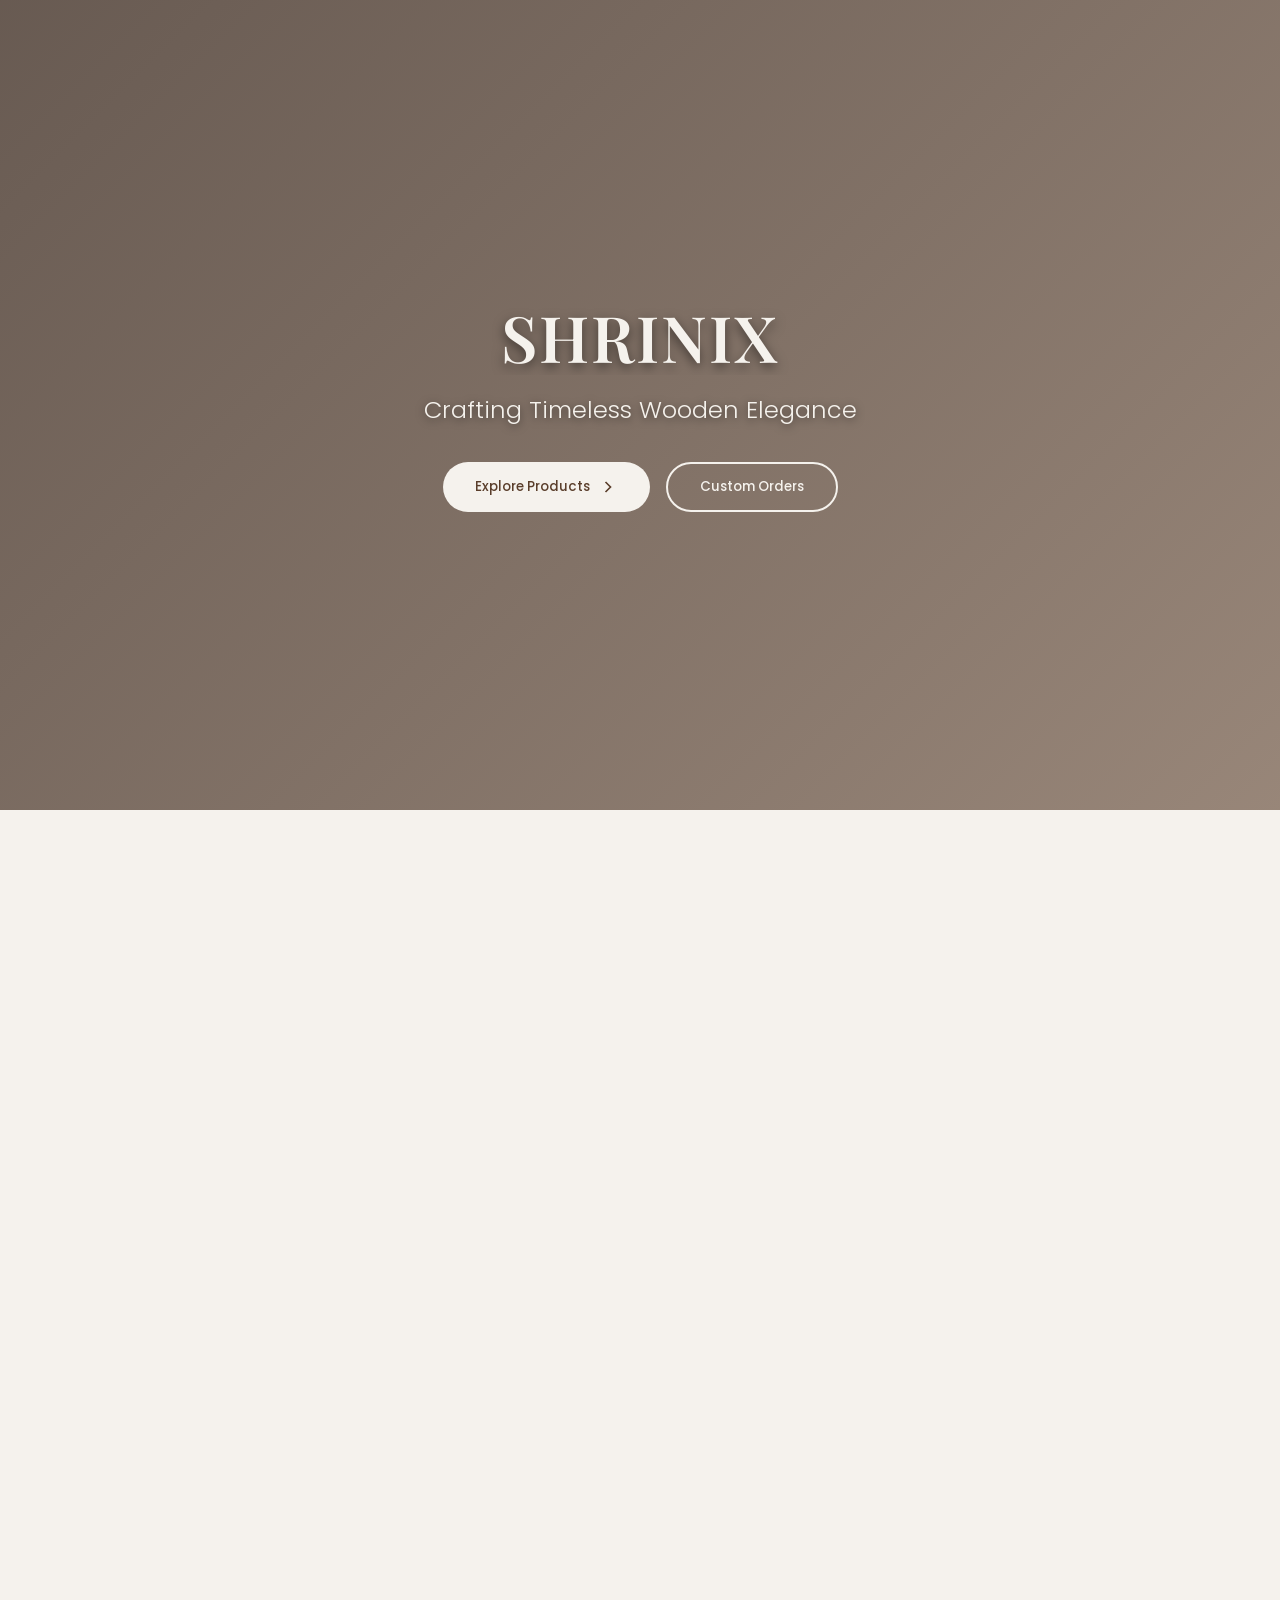
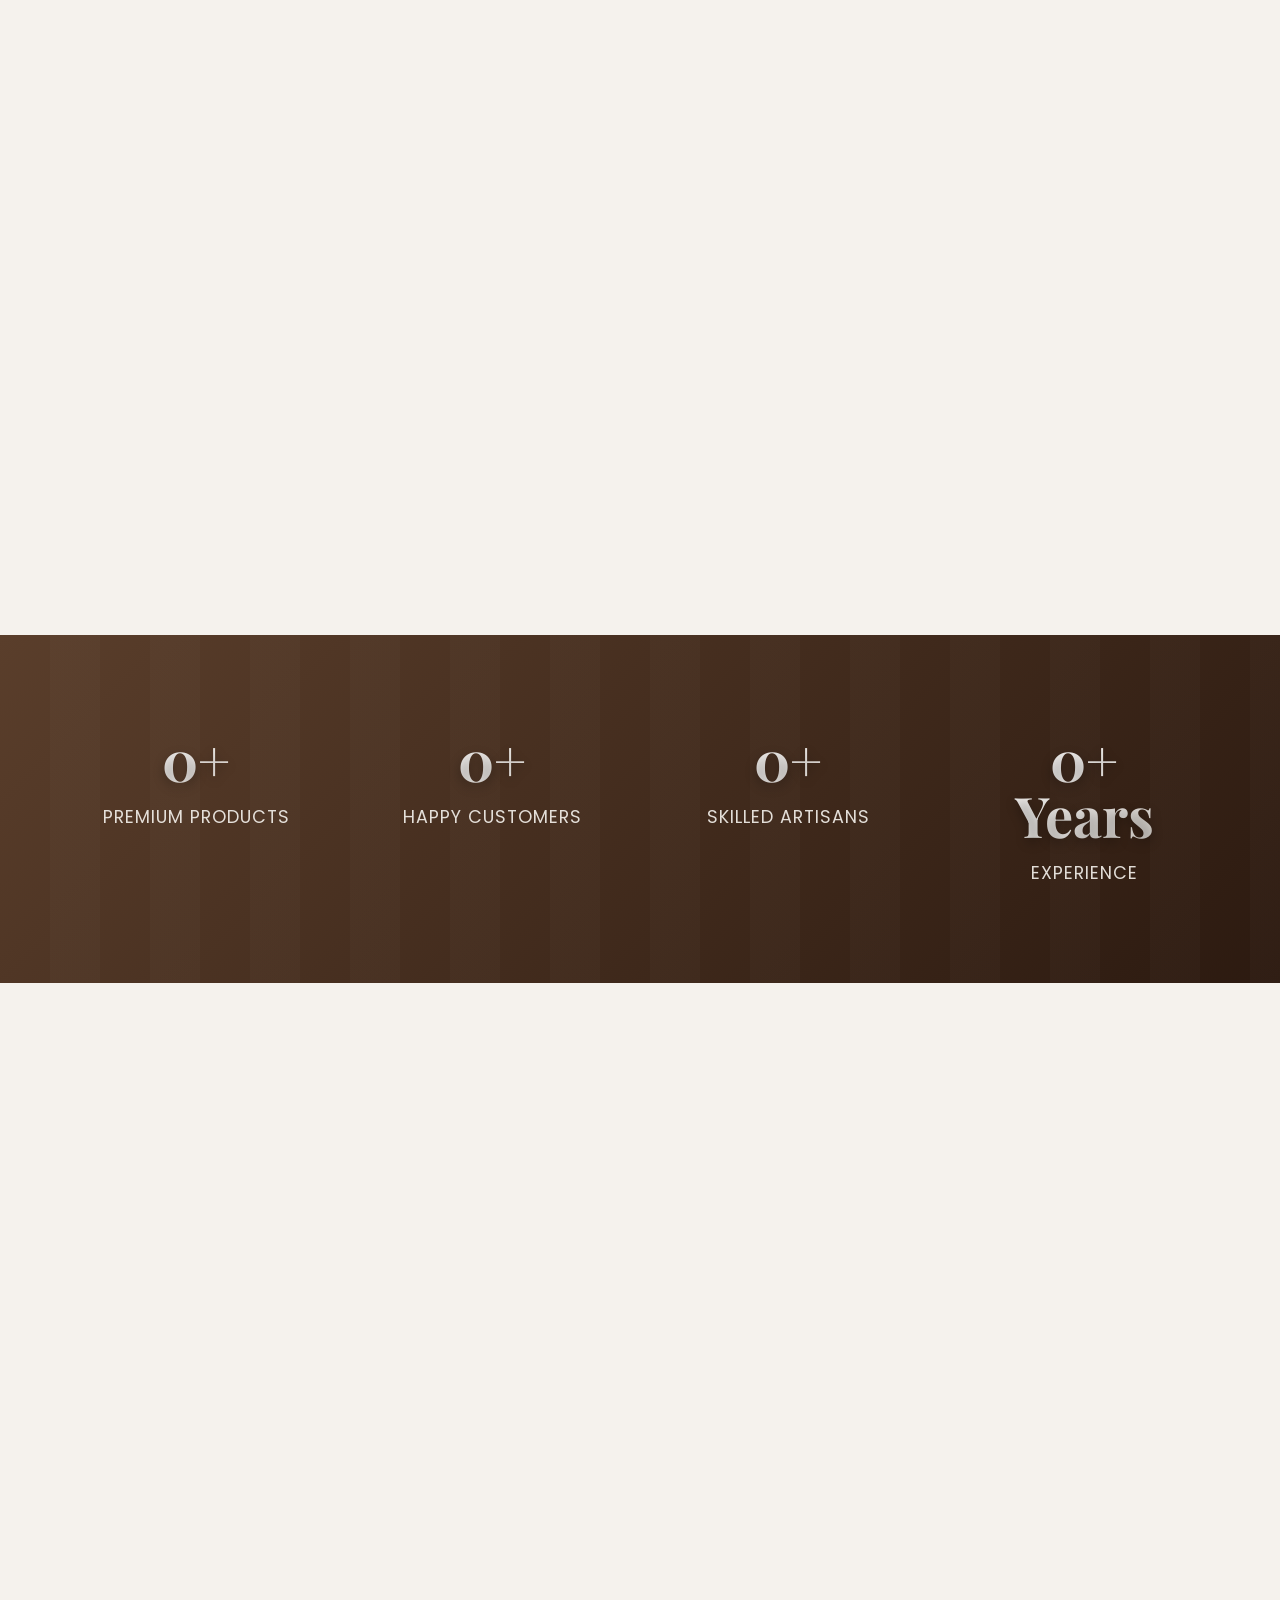
==== commit d73d1a03: "Update products data and add reveal animations" ====
--- a/index.html
+++ b/index.html
@@ -13,6 +13,7 @@
     <link rel="stylesheet" href="styles/main.css">
     <link rel="stylesheet" href="styles/loader-enhanced.css">
     <link rel="stylesheet" href="styles/micro-interactions.css">
+    <link rel="stylesheet" href="styles/reveal.css">
     <link rel="stylesheet" href="styles/admin-access.css">
 </head>
 
@@ -274,6 +275,7 @@
     <script src="js/components.js"></script>
     <script src="js/premium-features.js"></script>
     <script src="js/micro-interactions.js"></script>
+    <script src="js/reveal.js"></script>
     <script src="js/app.js"></script>
     <script src="js/admin-access.js"></script>
 </body>
--- a/styles/reveal.css
+++ b/styles/reveal.css
@@ -0,0 +1,128 @@
+/* Reveal on Scroll Animations */
+
+/* Base reveal state */
+.reveal {
+    opacity: 0;
+    transform: translateY(30px);
+    transition: all 0.8s cubic-bezier(0.5, 0, 0, 1);
+    will-change: opacity, transform;
+}
+
+/* Active state (triggered by JS) */
+.reveal.active {
+    opacity: 1;
+    transform: translateY(0);
+}
+
+/* Staggered delays for children */
+.reveal-delay-100 {
+    transition-delay: 0.1s;
+}
+
+.reveal-delay-200 {
+    transition-delay: 0.2s;
+}
+
+.reveal-delay-300 {
+    transition-delay: 0.3s;
+}
+
+.reveal-delay-400 {
+    transition-delay: 0.4s;
+}
+
+.reveal-delay-500 {
+    transition-delay: 0.5s;
+}
+
+/* Different directions */
+.reveal-left {
+    transform: translateX(-30px);
+}
+
+.reveal-right {
+    transform: translateX(30px);
+}
+
+.reveal-left.active,
+.reveal-right.active {
+    transform: translateX(0);
+}
+
+/* Scale reveal */
+.reveal-scale {
+    transform: scale(0.9);
+}
+
+.reveal-scale.active {
+    transform: scale(1);
+}
+
+/* Rotate reveal */
+.reveal-rotate {
+    transform: rotate(5deg) translateY(30px);
+}
+
+.reveal-rotate.active {
+    transform: rotate(0) translateY(0);
+}
+
+/* ========================================
+   LANDING PAGE INTRO REVEAL
+   Syncs with Loader (6s duration)
+   ======================================== */
+
+/* Base Intro Animation */
+.intro-element {
+    opacity: 0;
+    transform: translateY(40px);
+    animation: introFadeUp 1s cubic-bezier(0.2, 0.8, 0.2, 1) forwards;
+}
+
+@keyframes introFadeUp {
+    to {
+        opacity: 1;
+        transform: translateY(0);
+    }
+}
+
+/* Staggered Delays (Starting after loader finishes at 6s) */
+.intro-delay-1 {
+    animation-delay: 6.2s;
+}
+
+/* Title */
+.intro-delay-2 {
+    animation-delay: 6.4s;
+}
+
+/* Subtitle */
+.intro-delay-3 {
+    animation-delay: 6.6s;
+}
+
+/* Buttons */
+
+/* Clip Text Reveal Effect for Title */
+.intro-clip-text {
+    opacity: 0;
+    transform: translateY(100%);
+    clip-path: polygon(0 0, 100% 0, 100% 0, 0 0);
+    animation: introClipReveal 1.2s cubic-bezier(0.2, 0.8, 0.2, 1) forwards;
+}
+
+@keyframes introClipReveal {
+    to {
+        opacity: 1;
+        transform: translateY(0);
+        clip-path: polygon(0 0, 100% 0, 100% 100%, 0 100%);
+    }
+}
+
+.intro-clip-wrapper {
+    overflow: hidden;
+    display: inline-block;
+    padding-bottom: 0.5rem;
+    /* Space for descenders */
+    margin-bottom: -0.5rem;
+}
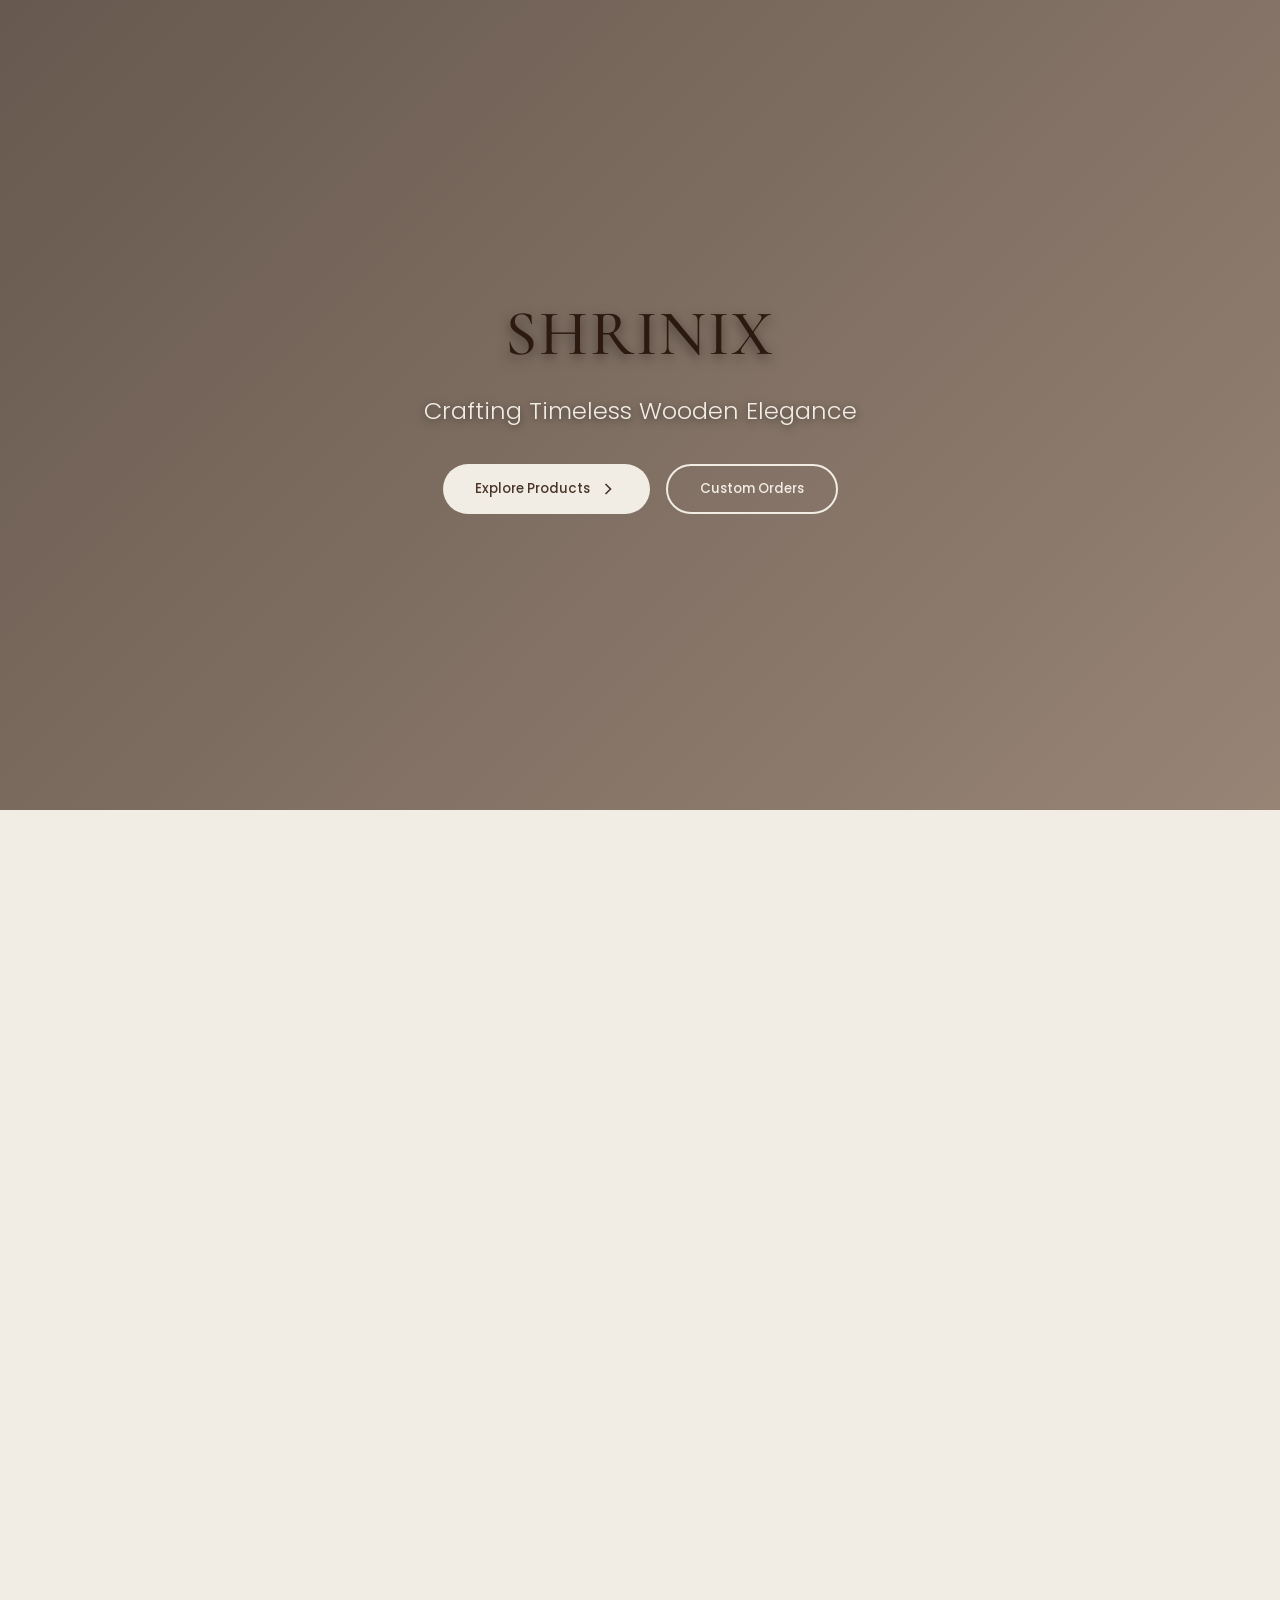
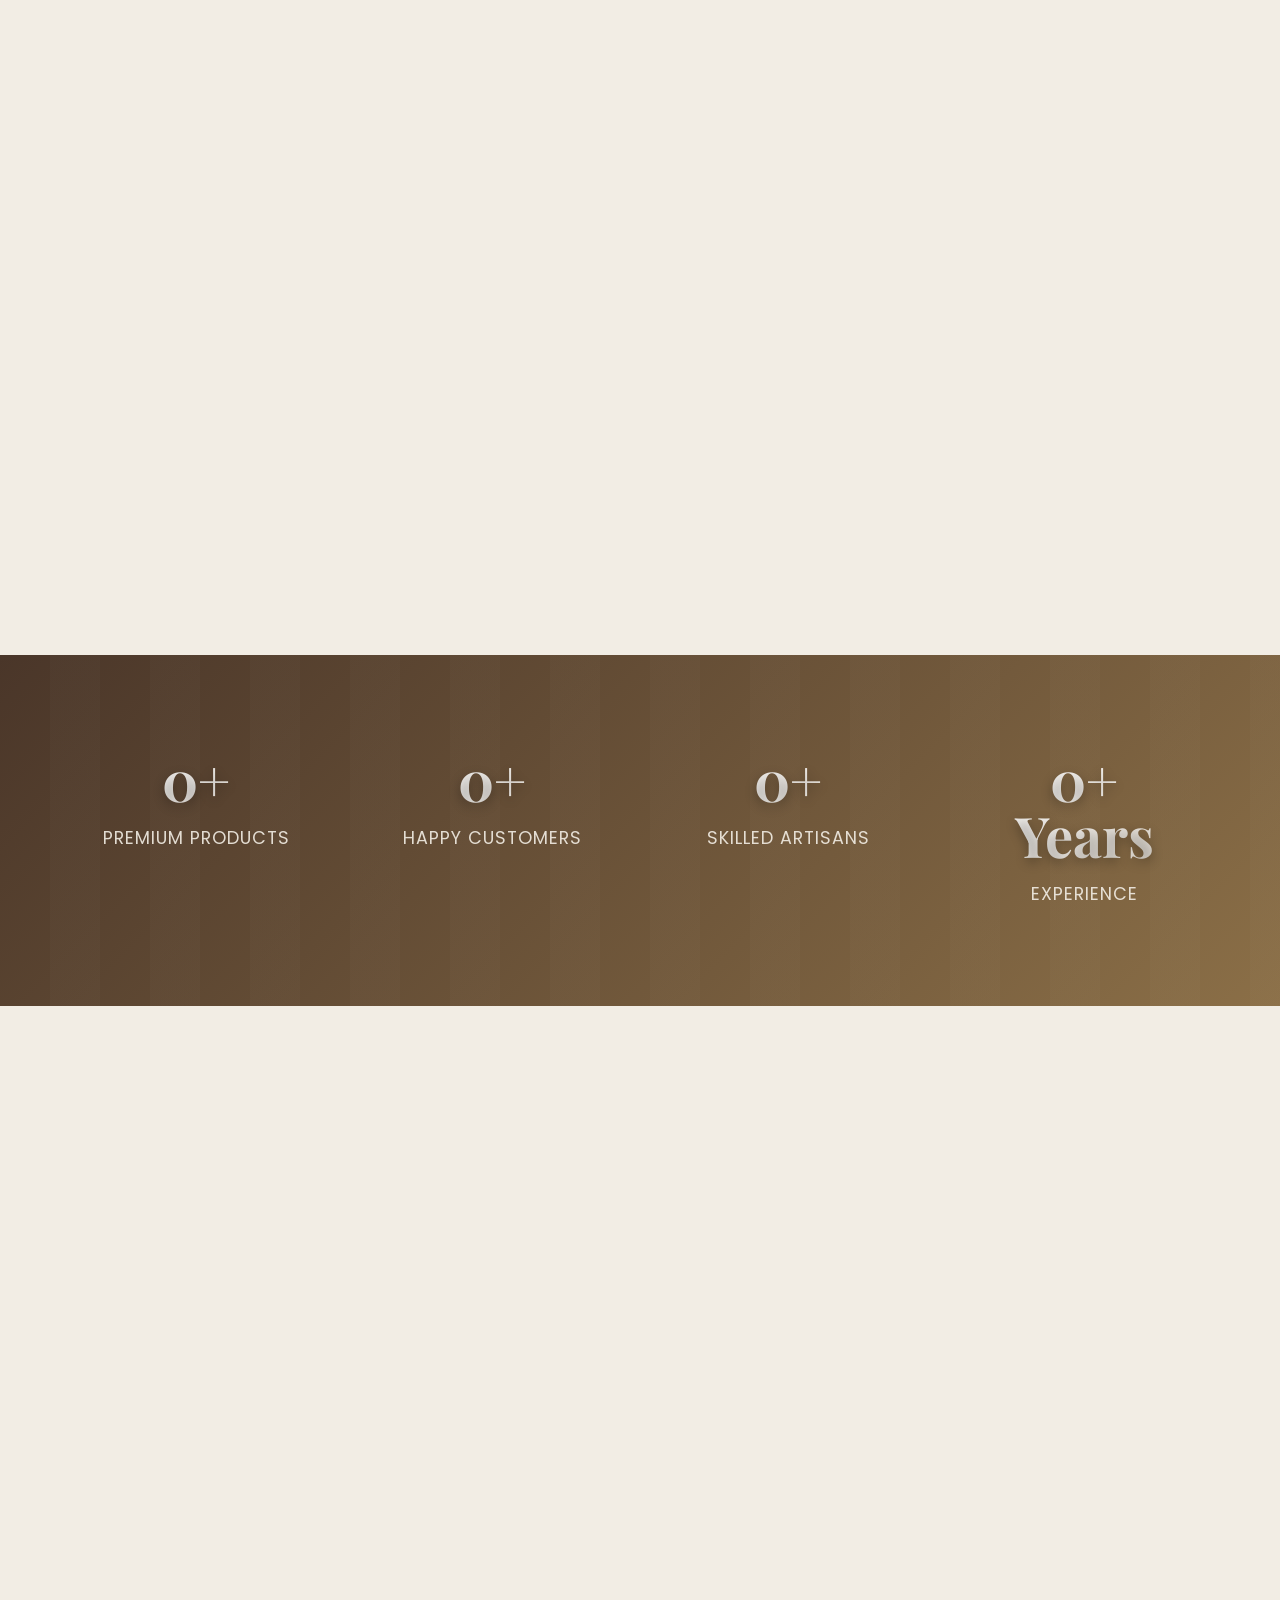
==== commit 40f37993: "Security: obfuscate auth credentials and remove plaintext password" ====
--- a/index.html
+++ b/index.html
@@ -8,7 +8,7 @@
     <link rel="preconnect" href="https://fonts.googleapis.com">
     <link rel="preconnect" href="https://fonts.gstatic.com" crossorigin>
     <link
-        href="https://fonts.googleapis.com/css2?family=Playfair+Display:wght@400;500;600;700&family=Poppins:wght@300;400;500;600&display=swap"
+        href="https://fonts.googleapis.com/css2?family=Cormorant+Garamond:ital,wght@0,300;0,400;0,500;0,600;0,700;1,400&family=Playfair+Display:wght@400;500;600;700&family=Poppins:wght@300;400;500;600&display=swap"
         rel="stylesheet">
     <link rel="stylesheet" href="styles/main.css">
     <link rel="stylesheet" href="styles/loader-enhanced.css">
@@ -20,6 +20,41 @@
 <body>
     <!-- Enhanced Artisan Loader -->
     <div id="loader" class="loader">
+        <!-- Skip & Mute Buttons -->
+        <div class="loader-controls">
+            <button id="skipLoader" class="skip-loader">
+                <span>Skip</span>
+                <svg xmlns="http://www.w3.org/2000/svg" width="18" height="18" viewBox="0 0 24 24" fill="none"
+                    stroke="currentColor" stroke-width="2">
+                    <path d="m9 18 6-6-6-6" />
+                </svg>
+            </button>
+            <button id="muteLoader" class="mute-loader">
+                <span class="sound-on">
+                    <svg xmlns="http://www.w3.org/2000/svg" width="18" height="18" viewBox="0 0 24 24" fill="none"
+                        stroke="currentColor" stroke-width="2">
+                        <polygon points="11 5 6 9 2 9 2 15 6 15 11 19 11 5"></polygon>
+                        <path d="M19.07 4.93a10 10 0 0 1 0 14.14"></path>
+                        <path d="M15.54 8.46a5 5 0 0 1 0 7.07"></path>
+                    </svg>
+                </span>
+                <span class="sound-off hidden">
+                    <svg xmlns="http://www.w3.org/2000/svg" width="18" height="18" viewBox="0 0 24 24" fill="none"
+                        stroke="currentColor" stroke-width="2">
+                        <path d="M11 5L6 9H2V15H6L11 19V5Z"></path>
+                        <line x1="23" y1="9" x2="17" y2="15"></line>
+                        <line x1="17" y1="9" x2="23" y2="15"></line>
+                    </svg>
+                </span>
+                <span>Mute</span>
+            </button>
+        </div>
+
+        <!-- Progress Percentage -->
+        <div id="progressPercentage" class="progress-percentage">
+            <span class="percentage-number">0</span><span class="percentage-symbol">%</span>
+        </div>
+
         <!-- Cultural Background Patterns -->
         <div class="cultural-patterns">
             <svg class="mandala-pattern" viewBox="0 0 200 200" xmlns="http://www.w3.org/2000/svg">
@@ -265,6 +300,26 @@
                     Admin
                 </a>
             </div>
+
+            <!-- Ambient Audio Control (Artisan UI) -->
+            <div class="ambient-control-wrapper">
+                <div class="ambient-control">
+                    <div class="audio-toggle" id="globalAudioToggle">
+                        <div class="audio-icon">
+                            <svg viewBox="0 0 24 24" fill="none" stroke="currentColor" stroke-width="1.5">
+                                <path d="M12 1a3 3 0 0 0-3 3v8a3 3 0 0 0 6 0V4a3 3 0 0 0-3-3z" />
+                                <path d="M19 10v2a7 7 0 0 1-14 0v-2M12 19v4M8 23h8" />
+                            </svg>
+                        </div>
+                        <div class="audio-info">
+                            <span class="audio-label">Sound of the Workshop</span>
+                            <div class="audio-visualizer">
+                                <span></span><span></span><span></span><span></span>
+                            </div>
+                        </div>
+                    </div>
+                </div>
+            </div>
         </div>
     </footer>
 
--- a/styles/main.css
+++ b/styles/main.css
@@ -6,18 +6,24 @@
 }
 
 :root {
-    --primary: #5a3e2b;
-    --secondary: #f5f2ed;
-    --accent: #2c1a10;
-    --text: #333;
-    --border: #d4c5b9;
+    --primary: #4a3629;
+    --secondary: #f2ede4;
+    --accent: #8b6f47;
+    --text: #2c1a10;
+    --border: rgba(74, 54, 41, 0.15);
+    --paper-texture: url("https://www.transparenttextures.com/patterns/natural-paper.png");
+    --font-serif: 'Cormorant Garamond', serif;
+    --font-display: 'Playfair Display', serif;
+    --font-sans: 'Poppins', sans-serif;
 }
 
 body {
-    font-family: 'Poppins', sans-serif;
+    font-family: var(--font-sans);
     color: var(--text);
     background-color: var(--secondary);
-    line-height: 1.6;
+    background-image: var(--paper-texture);
+    line-height: 1.8;
+    overflow-x: hidden;
 }
 
 h1,
@@ -26,9 +32,10 @@
 h4,
 h5,
 h6 {
-    font-family: 'Playfair Display', serif;
-    font-weight: 600;
+    font-family: var(--font-serif);
+    font-weight: 500;
     line-height: 1.2;
+    color: var(--text);
 }
 
 img {
@@ -1608,4 +1615,249 @@
     .thumbnail-image {
         height: 70px;
     }
-}+}
+/* ========================================
+   ARTISAN UI ENHANCEMENTS (Reference Match)
+   ======================================== */
+
+/* Content Sections */
+.philosophy-section {
+    text-align: center;
+    padding: 8rem 2rem;
+    max-width: 900px;
+    margin: 0 auto;
+    position: relative;
+}
+
+.philosophy-title {
+    font-size: 3.5rem;
+    margin-bottom: 2rem;
+    font-style: italic;
+    font-family: var(--font-serif);
+}
+
+.philosophy-text {
+    font-size: 1.4rem;
+    color: var(--text);
+    opacity: 0.8;
+    line-height: 2;
+    font-family: var(--font-serif);
+    font-weight: 300;
+}
+
+/* Sketched Dividers */
+.artisan-divider {
+    height: 100px;
+    width: 100%;
+    background-image: url("data:image/svg+xml,%3Csvg width='1200' height='100' viewBox='0 0 1200 100' fill='none' xmlns='http://www.w3.org/2000/svg'%3E%3Cpath d='M0 50C200 45 400 55 600 50C800 45 1000 55 1200 50' stroke='%234a3629' stroke-width='0.5' stroke-dasharray='5 5' opacity='0.3'/%3E%3C/svg%3E");
+    background-repeat: no-repeat;
+    background-position: center;
+    margin: 4rem 0;
+}
+
+/* Collection Grid Enhanced */
+.categories-grid.artisan {
+    gap: 4rem;
+    padding: 2rem 0;
+}
+
+.category-card.artisan {
+    background: none !important;
+    box-shadow: none !important;
+    height: auto !important;
+    text-align: center;
+}
+
+.category-card.artisan .category-card-image {
+    aspect-ratio: 4/5;
+    border-radius: 2px;
+    filter: sepia(0.2) contrast(0.9);
+    transition: transform 0.8s cubic-bezier(0.19, 1, 0.22, 1);
+}
+
+.category-card.artisan:hover .category-card-image {
+    transform: scale(1.03);
+}
+
+.category-card.artisan .category-card-overlay {
+    position: static !important;
+    background: none !important;
+    padding: 1.5rem 0 !important;
+    color: var(--text) !important;
+}
+
+.category-card.artisan .category-card-title {
+    font-size: 1.5rem;
+    margin-bottom: 0.2rem;
+    border-bottom: 1px solid var(--border);
+    display: inline-block;
+    padding-bottom: 5px;
+}
+
+/* Process Section */
+.process-section {
+    padding: 6rem 0;
+    text-align: center;
+}
+
+.process-grid {
+    display: grid;
+    grid-template-columns: repeat(4, 1fr);
+    gap: 2rem;
+    margin-top: 4rem;
+    position: relative;
+}
+
+.process-item {
+    text-align: center;
+}
+
+.process-image-wrapper {
+    position: relative;
+    margin-bottom: 1.5rem;
+    overflow: hidden;
+    border-radius: 50% 50% 0 0;
+}
+
+.process-image {
+    width: 100%;
+    aspect-ratio: 1/1;
+    object-fit: cover;
+    filter: grayscale(0.5) sepia(0.2);
+    transition: filter 0.5s ease;
+}
+
+.process-item:hover .process-image {
+    filter: grayscale(0) sepia(0);
+}
+
+.process-label {
+    font-family: var(--font-serif);
+    font-size: 1.2rem;
+    font-style: italic;
+    color: var(--text);
+    position: relative;
+}
+
+.process-label::before,
+.process-label::after {
+    content: '';
+    position: absolute;
+    top: 50%;
+    width: 30px;
+    height: 1px;
+    background: var(--border);
+}
+
+.process-label::before { right: 100%; margin-right: 15px; }
+.process-label::after { left: 100%; margin-left: 15px; }
+
+/* In Interior Section */
+.interior-grid {
+    display: grid;
+    grid-template-columns: 1fr 1.5fr;
+    gap: 2rem;
+    margin-top: 4rem;
+}
+
+.interior-item {
+    position: relative;
+}
+
+.interior-image {
+    width: 100%;
+    height: 100%;
+    object-fit: cover;
+    /* Edge fade effect from reference */
+    mask-image: linear-gradient(to bottom, black 80%, transparent 100%),
+                linear-gradient(to right, black 80%, transparent 100%);
+    -webkit-mask-image: linear-gradient(to bottom, black 80%, transparent 100%),
+                        linear-gradient(to right, black 80%, transparent 100%);
+    filter: contrast(1.1) brightness(0.95);
+}
+
+.sketched-frame {
+    position: absolute;
+    top: -10px;
+    left: -10px;
+    right: -10px;
+    bottom: -10px;
+    border: 1px solid rgba(74, 54, 41, 0.1);
+    pointer-events: none;
+}
+
+/* Ambient Audio Toggle */
+.ambient-control-wrapper {
+    margin-top: 4rem;
+    border-top: 1px solid var(--border);
+    padding-top: 3rem;
+}
+
+.ambient-control {
+    display: flex;
+    justify-content: center;
+    align-items: center;
+}
+
+.audio-toggle {
+    display: flex;
+    align-items: center;
+    gap: 1.5rem;
+    cursor: pointer;
+    background: rgba(255, 255, 255, 0.3);
+    padding: 0.8rem 2rem;
+    border-radius: 50px;
+    border: 1px solid var(--border);
+    transition: all 0.3s ease;
+}
+
+.audio-toggle:hover {
+    background: rgba(255, 255, 255, 0.6);
+    transform: translateY(-2px);
+}
+
+.audio-icon {
+    width: 24px;
+    height: 24px;
+    color: var(--primary);
+}
+
+.audio-label {
+    font-family: var(--font-serif);
+    font-size: 1.1rem;
+    letter-spacing: 1px;
+}
+
+.audio-visualizer {
+    display: flex;
+    align-items: center;
+    gap: 3px;
+    height: 15px;
+}
+
+.audio-visualizer span {
+    width: 2px;
+    height: 100%;
+    background: var(--primary);
+    opacity: 0.3;
+}
+
+.audio-toggle.playing .audio-visualizer span {
+    animation: bounce 1s ease-in-out infinite;
+    opacity: 1;
+}
+
+.audio-toggle.playing .audio-visualizer span:nth-child(2) { animation-delay: 0.2s; }
+.audio-toggle.playing .audio-visualizer span:nth-child(3) { animation-delay: 0.4s; }
+.audio-toggle.playing .audio-visualizer span:nth-child(4) { animation-delay: 0.6s; }
+
+@keyframes bounce {
+    0%, 100% { transform: scaleY(0.4); }
+    50% { transform: scaleY(1); }
+}
+
+@media (max-width: 768px) {
+    .philosophy-title { font-size: 2.5rem; }
+    .process-grid { grid-template-columns: repeat(2, 1fr); gap: 1.5rem; }
+    .interior-grid { grid-template-columns: 1fr; }
+}
